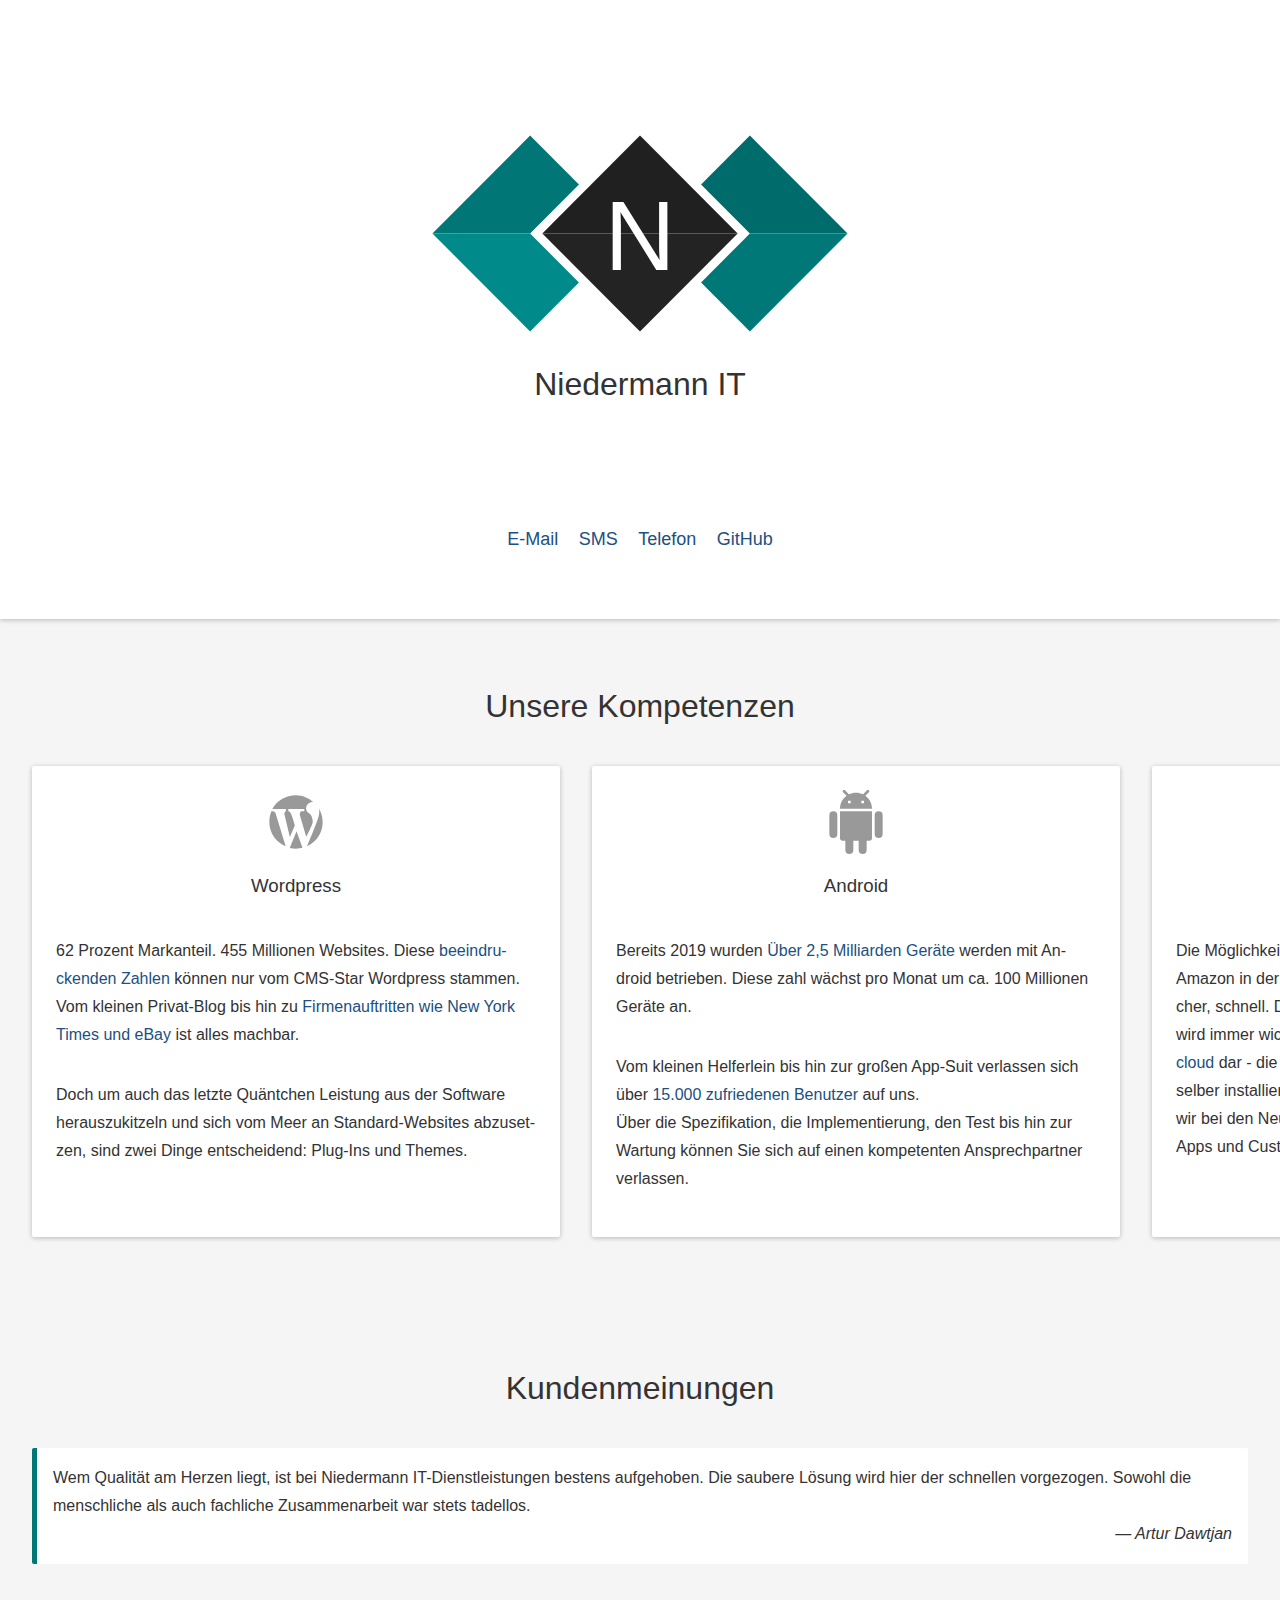
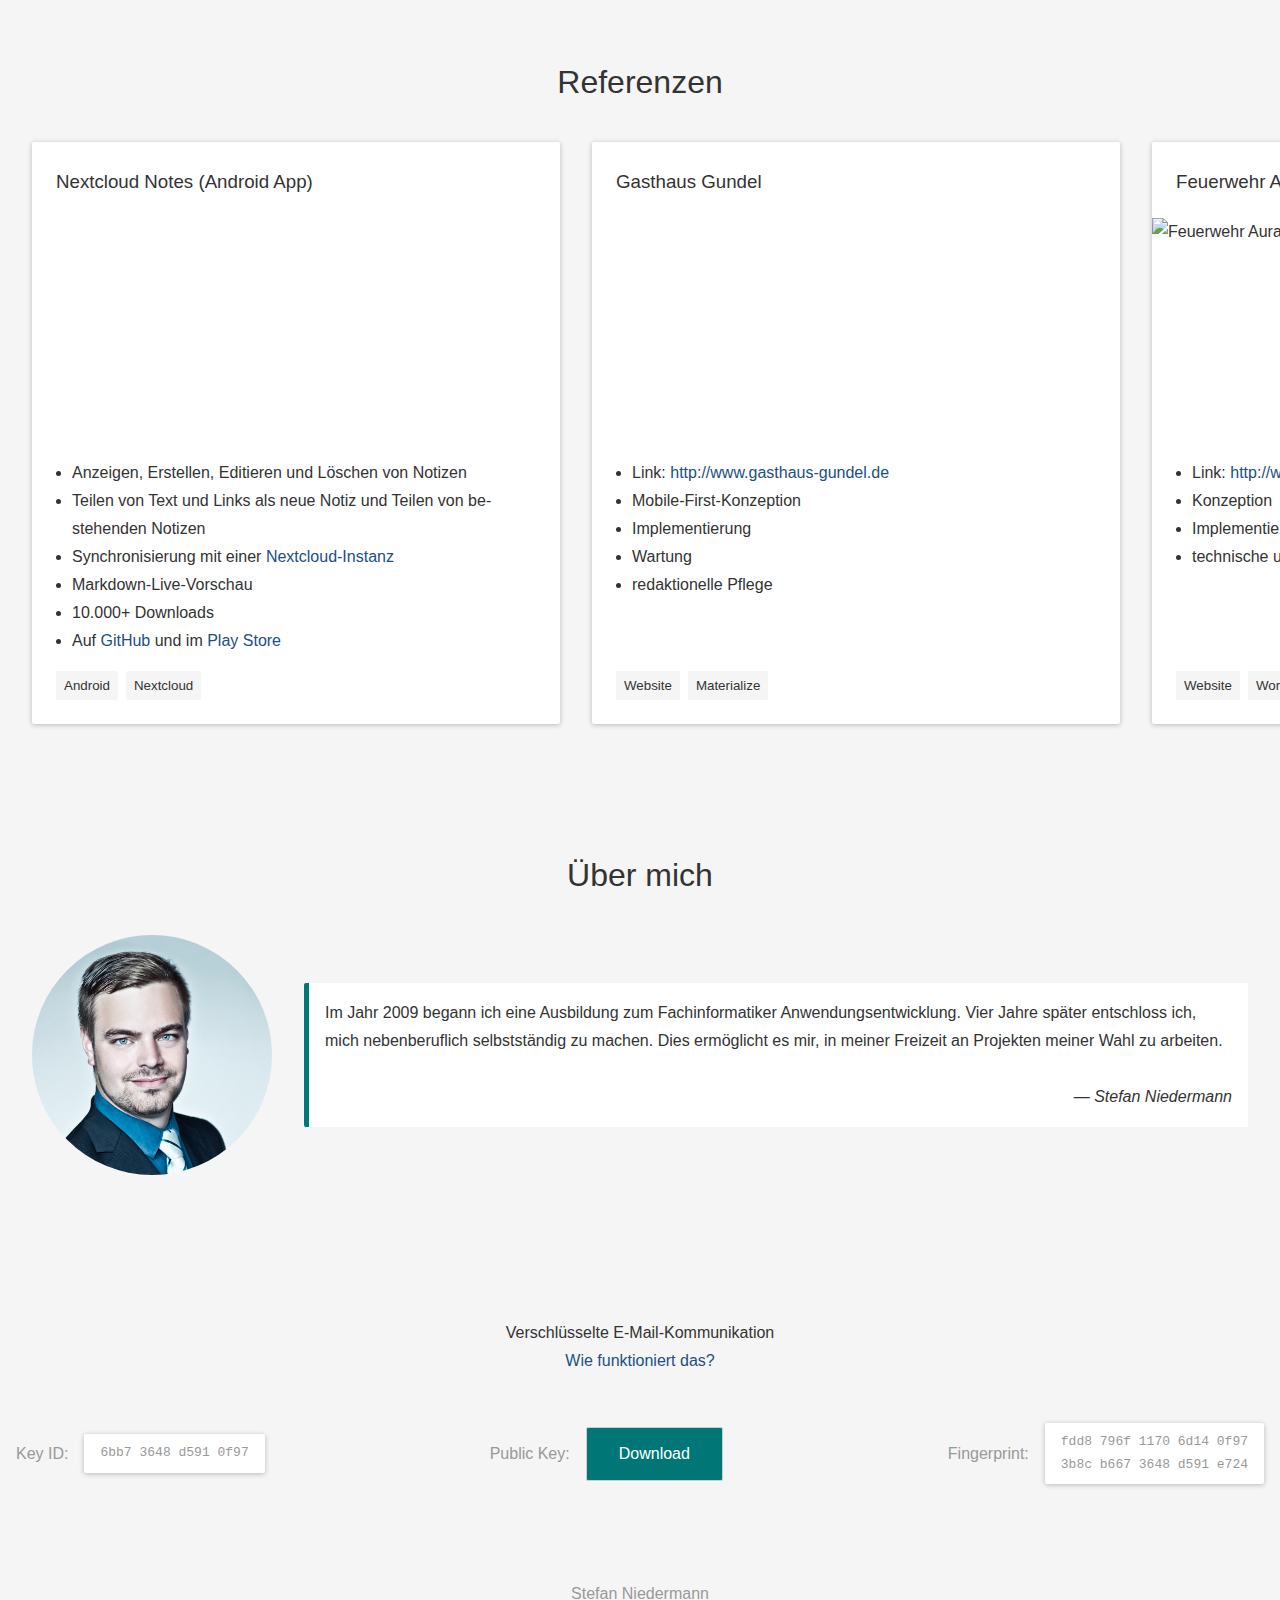
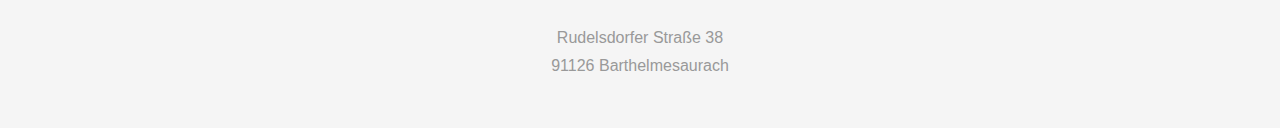
==== src/index.html @ 1f97ce4d "Provide public key download via keys.openpgp.org" ====
<!DOCTYPE html>
<html lang="de">

<head>
	<title>Niedermann IT-Dienstleistungen - Professionelles Webdesign.</title>
	<meta charset="utf-8">
	<meta name="viewport" content="width=device-width, initial-scale=1">
	<meta name="description"
		content="Ihr kompetenter Ansprechpartner in allen Fragen rund um die IT. Wir bieten private Homepages, professionelle Firmenwebsites, Consulting, Schulungen und viele weitere Diensleistungen an.">
	<meta name="robots" content="index, follow">
	<meta name="theme-color" content="#007676">
	<link rel="shortcut icon" href="assets/favicon.png" type="image/png">
	<link rel="stylesheet" href="style.css">
	<link rel="canonical" href="https://www.niedermann.it/">
	<script>
		var _paq = _paq || [];
		_paq.push(['trackPageView']);
		_paq.push(['enableLinkTracking']);
		(function () {
			var u = "//tracking.niedermann.it/";
			_paq.push(['setTrackerUrl', u + 'piwik.php']);
			_paq.push(['setSiteId', 10]);
			var d = document, g = d.createElement('script'), s = d.getElementsByTagName('script')[0];
			g.type = 'text/javascript';
			g.async = true;
			g.defer = true;
			g.src = u + 'piwik.js';
			s.parentNode.insertBefore(g, s);
		})();
	</script>
	<script type="application/ld+json">
		{
			"@context": "https://schema.org",
			"@type": "LocalBusiness",
			"image": "https://niedermann.it/assets/logo.jpg",
			"description": "Ihr kompetenter Ansprechpartner in allen Fragen rund um die IT.",
			"name": "Niedermann IT",
			"email": "info@niedermann.it",
			"priceRange": "$$",
			"address": {
				"@type": "PostalAddress",
				"streetAddress": "Kopernikusplatz 36",
				"addressLocality": "Nürnberg",
				"postalCode": "90459",
				"addressCountry": "Germany"
			},
			"geo": {
				"@type": "GeoCoordinates",
				"latitude": 49.43812,
				"longitude": 11.08174
			},
			"url": "https://niedermann.it",
			"telephone": "+4916095868391"
		}
	</script>
	<script type="application/ld+json">
		{
			"@context": "https://schema.org",
			"@type": "WebSite",
			"image": "https://niedermann.it/assets/logo.jpg",
			"description": "Ihr kompetenter Ansprechpartner in allen Fragen rund um die IT.",
			"name": "Niedermann IT",
			"url": "https://niedermann.it",
			"inLanguage": "de-DE"
		}
	</script>
</head>

<body>
	<header>
		<h1>
			<img decoding="async" src="./assets/www.niedermann.it.svg" alt="Niedermann IT-Dienstleistungen">
			Niedermann IT
		</h1>
		<aside>
			<a href="mailto:info@niedermann.it">E-Mail</a>
			<a href="sms:+4916095868391">SMS</a>
			<a href="tel:+4916095868391">Telefon</a>
			<a href="https://github.com/stefan-niedermann" target="_blank">GitHub</a>
		</aside>
	</header>
	<main>
		<section class="know-how">
			<h2>Unsere Kompetenzen</h2>
			<div>
				<article>
					<img src="assets/know-how/wordpress.svg" alt="">
					<h3>Wordpress</h3>
					<p>
						62 Prozent Markanteil. 455 Millionen Websites. Diese <a
							href="https://techjury.net/blog/percentage-of-wordpress-websites/"
							title="Rasante Verbreitung von Wordpress" target="_blank">beeindruckenden Zahlen</a> können
						nur vom CMS-Star
						Wordpress stammen. Vom kleinen Privat-Blog bis hin zu <a
							href="https://wordpress.com/notable-users/" target="_blank"
							title="Notable Users">Firmenauftritten wie New York Times und eBay</a> ist alles
						machbar.
					</p>
					<p>
						Doch um auch das letzte Quäntchen Leistung aus der Software herauszukitzeln und sich vom Meer an
						Standard-Websites abzusetzen, sind zwei Dinge entscheidend: Plug-Ins und Themes.
					</p>
				</article>
				<article>
					<img src="assets/know-how/android.svg" alt="">
					<h3>Android</h3>
					<p>
						Bereits 2019 wurden <a
							href="https://basic-tutorials.de/news/25-milliarden-aktive-android-geraete-weltweit/"
							target="_blank">Über 2,5 Milliarden Geräte</a> werden mit Android betrieben. Diese zahl
						wächst
						pro Monat um ca. 100 Millionen Geräte an.
					</p>
					<p>
						Vom kleinen Helferlein bis hin zur großen App-Suit verlassen sich über <a
							href="https://play.google.com/store/apps/dev?id=7235961877460881732" target="_blank">15.000
							zufriedenen Benutzer</a> auf uns. <br>
						Über die Spezifikation, die Implementierung, den Test bis hin zur Wartung können
						Sie sich auf einen kompetenten Ansprechpartner verlassen.
					</p>
				</article>
				<article>
					<img src="assets/know-how/nextcloud.svg" alt="">
					<h3>Nextcloud</h3>
					<p>
						Die Möglichkeit, Daten bei Anbietern wie Google, Microsoft oder Amazon in der Cloud abzulegen
						ist verlockend -
						günstig, ausfallsicher, schnell. Doch der Schutz privater oder firmeninterner Daten wird immer
						wichtiger.
						Eine Lösung für dieses Problem stellt <a href="https://nextcloud.com/"
							title="Nextcloud Homepage" target="_blank">Nextcloud</a>
						dar - die ganz private Cloud mit vollem Funktionsumfang zum selber installieren.
						Dank aktiver Beteiligung an der Entwicklung sind wir bei den Neuerungen immer ganz vorne mit
						dabei und bieten Apps und Customizing in Form von Themes an.
					</p>
				</article>
				<article>
					<img src="assets/know-how/angular.svg" alt="">
					<h3>Angular</h3>
					<p>
						Das von Google entwickelte <a href="https://angular.io/" target="_blank">Single-Page-Application
							Framework</a> eignet sich hervorragend für mittlere und große Web Applikationen. Auf dieser
						Basis entwickeln wir skalierbare Apps, welche mit Ihrem Unternehmen wachsen.</p>
					<p>Mit der <a href="https://material.angular.io/" target="_blank">Material-Erweiterung</a> geben wir
						Ihrer Anwendung ein professionelles und modernes Cross-Platform Look & Feel, wobei Ihre
						einzigartige
						Firmenidentität sich in Ihrem Projekt dennoch wiederspiegelt.</p>
				</article>
				<article>
					<img src="assets/know-how/individual.svg" alt="">
					<h3>Individuelle Lösungen</h3>
					<p>Als Dienstleister drängen wir Ihnen keine eigenen Lösungen auf. Stattdessen passen wir uns an Ihr
						bestehendes Ökosystem an und arbeiten mit den Methoden, Programmiersprachen, Frameworks und APIs
						Ihrer Wahl.</p>
					<p>Unsere Kentnisse umfassen neben sämtlichen elementaren Web-Technologien auch Java & Kotlin, PHP,
						sowie eine breite Palette an Tools und Maßnahmen für die Sicherheit, Qualitätssicherung und den
						operativen
						Betrieb Ihres Projektes.
					</p>
				</article>
				<article>
					<img src="assets/know-how/forum.svg" alt="">
					<h3>Beratung & Consulting</h3>
					<p>
						Für alle aufgeführten Bereiche bieten wir neben Design & Implementierung auch Reviews und reine
						Beratungsfunktionen an.
					</p>
					<p>
						Selbstverständlich ist ein erstes Beratungsgespräch zur Ermittlung Ihrer Bedürfnisse völlig
						unverbindlich und kostenlos.
					</p>
					<p>
						Auf Anfrage halten wir auch Gruppen-Seminare zu Wunschthemen ab, um in speziellen Bereichen
						Grundkenntnisse oder tiefergehendes Wissen zu vermitteln.
					</p>
				</article>
			</div>
		</section>
		<section class="kundenmeinungen">
			<h2>Kundenmeinungen</h2>
			<blockquote>
				Wem Qualität am Herzen liegt, ist bei Niedermann IT-Dienstleistungen bestens aufgehoben. Die saubere
				Lösung
				wird hier der schnellen vorgezogen. Sowohl die menschliche als auch fachliche
				Zusammenarbeit war stets tadellos.
				<cite>Artur Dawtjan</cite>
			</blockquote>
		</section>
		<section class="referenzen">
			<h2>Referenzen</h2>
			<div>
				<article>
					<h3>Nextcloud Notes (Android App)</h3>
					<img loading="lazy" decoding="async" src="assets/referenzen/nextcloud-notes.jpg" alt="Nextcloud Notes">
					<ul>
						<li>Anzeigen, Erstellen, Editieren und Löschen von Notizen</li>
						<li>Teilen von Text und Links als neue Notiz und Teilen von bestehenden Notizen</li>
						<li>Synchronisierung mit einer <a href="https://nextcloud.com/" target="_blank"
								title="Nextcloud">Nextcloud-Instanz</a></li>
						<li>Markdown-Live-Vorschau</li>
						<li>10.000+ Downloads</li>
						<li>Auf <a href="https://github.com/stefan-niedermann/nextcloud-notes" target="_blank"
								rel="nofollow">GitHub</a> und im <a
								href="https://play.google.com/store/apps/details?id=it.niedermann.owncloud.notes"
								target="_blank" rel="nofollow">Play Store</a></li>
					</ul>
					<ul class="tags">
						<li>Android</li>
						<li>Nextcloud</li>
					</ul>
				</article>
				<article>
					<h3>Gasthaus Gundel</h3>
					<img loading="lazy" decoding="async" src="assets/referenzen/gasthaus-gundel.jpg" alt="Gasthaus Gundel">
					<ul>
						<li>Link: <a href="http://www.gasthaus-gundel.de" target="_blank"
								rel="nofollow">http://www.gasthaus-gundel.de</a></li>
						<li>Mobile-First-Konzeption</li>
						<li>Implementierung</li>
						<li>Wartung</li>
						<li>redaktionelle Pflege</li>
					</ul>
					<ul class="tags">
						<li>Website</li>
						<li>Materialize</li>
					</ul>
				</article>
				<article>
					<h3>Feuerwehr Aurachhöhe</h3>
					<img loading="lazy" decoding="async" src="assets/referenzen/ffw-aurachhoehe.jpg" alt="Feuerwehr Aurachhöhe">
					<ul>
						<li>Link: <a href="http://www.feuerwehr-aurachhoehe.de" target="_blank"
								rel="nofollow">http://www.feuerwehr-aurachhoehe.de</a></li>
						<li>Konzeption</li>
						<li>Implementierung</li>
						<li>technische und redaktionelle Wartung</li>
					</ul>
					<ul class="tags">
						<li>Website</li>
						<li>Wordpress</li>
					</ul>
				</article>
				<article>
					<h3>Nextcloud Deck (Android App)</h3>
					<img loading="lazy" decoding="async" src="assets/referenzen/nextcloud-deck.jpg" alt="Nextcloud Deck">
					<ul>
						<li>Einfache Projekt-Organisation für Teams</li>
						<li>Erlaubt das Erstellen und Verwalten von Aufgaben</li>
						<li>Synchronisierung mit einer <a href="https://nextcloud.com/" target="_blank"
								title="Nextcloud">Nextcloud-Instanz</a></li>
						<li>Unterstützt Anhänge, Kommentare und Tags</li>
						<li>5.000+ Downloads</li>
						<li>Auf <a href="https://github.com/stefan-niedermann/nextcloud-deck" target="_blank"
								rel="nofollow">GitHub</a> und im <a
								href="https://play.google.com/store/apps/details?id=it.niedermann.nextcloud.deck.play"
								target="_blank" rel="nofollow">Play Store</a></li>
					</ul>
					<ul class="tags">
						<li>Android</li>
						<li>Nextcloud</li>
					</ul>
				</article>
				<article>
					<h3>Puri Brennholz</h3>
					<img loading="lazy" decoding="async" src="assets/referenzen/puri-brennholz.jpg" alt="Puri Brennholz">
					<ul>
						<li>Link: <a href="https://puri-brennholz.de" target="_blank"
								rel="nofollow">https://puri-brennholz.de</a></li>
						<li>Konzeption & Design</li>
						<li>Implementierung</li>
						<li>Wartung</li>
						<li>redaktionelle Pflege</li>
					</ul>
					<ul class="tags">
						<li>Website</li>
						<li>Materialize</li>
					</ul>
				</article>
				<article>
					<h3>Kerwaboum Barthelmesaurach e. V.</h3>
					<img loading="lazy" decoding="async" src="assets/referenzen/kerwaboum-barthelmesaurach.jpg"
						alt="Kerwaboum Barthelmesaurach e. V.">
					<ul>
						<li>Link: <a href="https://www.kerwaboum-barthelmesaurach.de" target="_blank"
								rel="nofollow">https://www.kerwaboum-barthelmesaurach.de</a></li>
						<li>Konzeption</li>
						<li>Implementierung</li>
						<li>Wartung</li>
						<li>redaktionelle Pflege</li>
					</ul>
					<ul class="tags">
						<li>Website</li>
						<li>Materialize</li>
					</ul>
				</article>
				<article>
					<h3>Gästehaus Vogel</h3>
					<img loading="lazy" decoding="async" src="assets/referenzen/gaestehaus-vogel.jpg" alt="Gästehaus Vogel">
					<ul>
						<li>Link: <a href="https://www.gaestehaus-vogel.de" target="_blank"
								rel="nofollow">https://www.gaestehaus-vogel.de</a></li>
						<li>Konzeption</li>
						<li>Implementierung</li>
						<li>Wartung</li>
						<li>redaktionelle Pflege</li>
					</ul>
					<ul class="tags">
						<li>Website</li>
						<li>Materialize</li>
					</ul>
				</article>
				<article>
					<h3>MyTuxedo</h3>
					<img loading="lazy" decoding="async" src="assets/referenzen/tuxedo.jpg" alt="Tuxedo Computers">
					<ul>
						<li>Link: <a href="http://mytuxedo.de/" target="_blank" rel="nofollow">http://mytuxedo.de/</a>
						</li>
						<li><a href="https://owncloud.com/" target="_blank"
								title="Nextcloud - Unsere Kompetenz">ownCloud</a> Templating & Design</li>
						<li>E-Mail-Template-Anpassungen</li>
					</ul>
					<ul class="tags">
						<li>ownCloud</li>
						<li>Theme</li>
					</ul>
				</article>
				<article>
					<h3>Gripsfaktor</h3>
					<img loading="lazy" decoding="async" src="assets/referenzen/gripsfaktor.jpg" alt="Gripsfaktor">
					<ul>
						<li>Link: <a href="http://www.gripsfaktor.de/" target="_blank"
								rel="nofollow">http://www.gripsfaktor.de/</a></li>
						<li>Erstellung eigener Jimdo-Widgets zur Erweiterung der Standard-Funktionalität</li>
						<li>Search-Engine Optimization</li>
					</ul>
					<ul class="tags">
						<li>Jimdo</li>
					</ul>
				</article>
				<article>
					<h3>MTEC-Racing-Shop</h3>
					<img loading="lazy" decoding="async" src="assets/referenzen/mtec-racing-shop.jpg" alt="MTEC-Racing-Shop">
					<ul>
						<li>Link: <a href="http://sid.de1.cc" target="_blank" rel="nofollow">http://sid.de1.cc</a></li>
						<li>Shopware Template</li>
						<li>Design</li>
					</ul>
					<ul class="tags">
						<li>Shopware</li>
					</ul>
				</article>
				<article>
					<h3>Die G'selligen Aurachtaler e. V.</h3>
					<img loading="lazy" decoding="async" src="assets/referenzen/aurachtaler.jpg" alt="Die G'selligen Aurachtaler e. V.">
					<ul>
						<li>Link: <a href="https://www.aurachtaler.de" target="_blank"
								rel="nofollow">https://www.aurachtaler.de</a></li>
						<li>Konzeption</li>
						<li>Implementierung</li>
						<li>Wartung</li>
						<li>redaktionelle Pflege</li>
					</ul>
					<ul class="tags">
						<li>Website</li>
						<li>Materialize</li>
					</ul>
				</article>
			</div>
		</section>
		<section class="about">
			<h2>Über mich</h2>
			<figure>
				<img loading="lazy" decoding="async" src="./assets/stefan-niedermann.jpg" alt="Stefan Niedermann">
			</figure>
			<blockquote>
				Im Jahr 2009 begann ich eine Ausbildung zum Fachinformatiker Anwendungsentwicklung. Vier Jahre später
				entschloss ich, mich nebenberuflich selbstständig zu machen. Dies ermöglicht es mir, in meiner Freizeit
				an Projekten meiner Wahl zu arbeiten.
				<cite>Stefan Niedermann</cite>
			</blockquote>
		</section>
		<footer>
			<h2>Verschlüsselte E-Mail-Kommunikation</h2>
			<p><a href="https://www.kuketz-blog.de/verschluesselte-e-mails-mit-gnupg-als-supergrundrecht/"
					target="_blank">Wie funktioniert das?</a></p>
			<dl>
				<dt>Key ID</dt>
				<dd><code>6bb7 3648 d591 0f97</code></dd>
				<dt>Fingerprint</dt>
				<dd><code>fdd8 796f 1170 6d14 0f97<br>3b8c b667 3648 d591 e724</code></dd>
				<dt>Public Key</dt>
				<dd><a href="https://keys.openpgp.org/vks/v1/by-fingerprint/FDD8796F11706D140F973B8CB6673648D591E724">Download</a></dd>
			</dl>
			<p>
				Stefan Niedermann
			</p>
			<address>
				Rudelsdorfer Straße 38<br>
				91126 Barthelmesaurach
			</address>
		</footer>
	</main>

</html>
---- src/style.css ----
html {
	--background-color: #f5f5f5;
	--background-color-accent: #205081;
	--background-color-emphasized: white;
	--background-color-tag: var(--background-color);
	--background-color-selection: #007676;
	--color-selection: white;
	--color: #333;
	--color-accent: white;
	--border-color: #ccc;
	--icon-black: 40%;
	--box-shadow-cards: 0px 1px 5px 0px rgba(0, 0, 0, 0.25);
	--color-scrollbar-thumb: var(--border-color);

	--max-width-container: 1440px;
	--border-radius: .125rem;

	scrollbar-width: thin;
	scrollbar-color: var(--color-scrollbar-thumb) var(--background-color);
}

@media (prefers-color-scheme: dark) {
	html {
		--background-color: #111;
		--background-color-accent: #00b4b4;
		--background-color-emphasized: #202020;
		--background-color-tag: #333;
		--color: #eee;
		--color-accent: #205081;
		--border-color: var(--background-color-emphasized);
		--icon-black: 60%;
		--box-shadow-cards: none;
		--color-scrollbar-thumb: #2f2f2f;
	}
}

body {
	margin: 0;
	font-family: "Open Sans", "Segoe UI", Tahoma, sans-serif;
	word-wrap: break-word;
	-ms-hyphens: auto;
	-webkit-hyphens: auto;
	hyphens: auto;
	line-height: 1.75;
	background: var(--background-color);
	color: var(--color);
}

@media (prefers-reduced-motion: reduce) {
	* {
		transition: none !important;
	}
}

::selection {
	background: var(--background-color-selection);
	color: var(--color-selection);
}

a {
	text-decoration: none;
	color: var(--background-color-accent);
}

a:hover {
	text-decoration: underline;
}

h1, h2, h3 {
	font-weight: normal;
}

h2 {
	text-align: center;
	font-size: xx-large;
	margin-bottom: 2rem;
}

h3 {
	margin-top: 0;
}

dd {
	margin: 0;
}

dt::after {
	content: ":";
}

blockquote {
	padding-left: 1.5rem;
	border-left: 5px solid var(--background-color-selection);
	border-radius: var(--border-radius);
	background: var(--background-color-emphasized);
	padding: 1rem;
	margin: 0;
}

blockquote::after {
	content: "";
	display: block;
	clear: both;
}

cite {
	font-size: medium;
	float: right;
}

cite::before {
    content: "\a— ";
    white-space: pre;
}

ul {
	padding-left: 1rem;
}

section {
	--section-padding: 2rem;
	padding: var(--section-padding);
}

img {
	display: flex;
    justify-content: center;
    align-items: center;
}

ul.tags {
	display: inline-flex;
	gap: .5rem;
	list-style: none;
	margin: 0;
	padding: 0;
}

ul.tags > li {
	font-size: smaller;
	background-color: var(--background-color-tag);
	padding: .2rem .5rem;
	border-radius: var(--border-radius);
}

/**********************************************************************************/
/* Header                                                                         */
/**********************************************************************************/

header {
	display: flex;
	flex-direction: column;
	justify-content: center;
	align-items: center;
	padding-bottom: 4rem;
	box-sizing: border-box;
	background-color: var(--background-color-emphasized);
	box-shadow: var(--box-shadow-cards);
}

header h1 {
	margin-bottom: 7rem;
	text-align: center;
	flex: 1 1 auto;
}

header img {
	/* See source code of the SVG graphic */
	--aspect-ratio: calc(100 / 190);
	--target-image-width: 29rem;
	--max-image-width: 100vw;

	width: var(--target-image-width);
	height: calc(var(--target-image-width) * var(--aspect-ratio));
	max-width: var(--max-image-width);
	max-height: calc(var(--max-image-width) * var(--aspect-ratio));
	margin: 10vh auto 0 auto;
	display: block;
}

header a {
	padding: 1rem .5rem;
	font-size: large;
	border-radius: var(--border-radius);
	transition: background-color .3s ease;
}

header a:active {
	background: var(--background-color-emphasized);
}

/**********************************************************************************/
/* Know-How                                                                       */
/**********************************************************************************/

section.know-how {
	padding-left: 0;
	padding-right: 0;
}

section.know-how h2 {
	margin-bottom: 0;
}

section.know-how div {
	display: flex;
	column-gap: 2rem;
	overflow: auto;
	scroll-snap-type: x mandatory;
	scrollbar-width: none;
	padding: var(--section-padding);
}

section.know-how article {
	--padding-horizontal: 1.5rem;

    scroll-snap-align: center;
	flex: 0 0 min(30rem, calc(100% - 5rem));
	display: flex;
	flex-direction: column;
	background-color: var(--background-color-emphasized);
	box-shadow: var(--box-shadow-cards);
	padding: var(--padding-horizontal) var(--padding-horizontal);
	overflow: hidden;
	border-radius: var(--border-radius);
}

@media (prefers-color-scheme: dark) {
	section.know-how article {
		background-color: var(--background-color-emphasized);
	}
}

section.know-how h3 {
	text-align: center;
}

section.know-how img {
	filter: invert(var(--icon-black));
	width: 4rem;
	height: 4rem;
	display: block;
	margin: 0 auto 1rem auto;
}

@media (min-width: 1440px) {
	section.know-how div {
		display: flex;
		flex-wrap: wrap;
		gap: 2rem;
		max-width: var(--max-width-container);
		margin: auto;
	}

	section.know-how article {
		flex: 0 0 calc(100% / 3 - 4.5rem);
	}
}

/**********************************************************************************/
/* Kundenmeinungen                                                                */
/**********************************************************************************/

section.kundenmeinungen {
	max-width: calc(var(--max-width-container) / 2);
	max-width: var(--max-width-container);
	margin-left: auto;
	margin-right: auto;
}

/**********************************************************************************/
/* Referenzen                                                                     */
/**********************************************************************************/

section.referenzen {
	padding-left: 0;
	padding-right: 0;
}

section.referenzen h2 {
	margin-bottom: 0;
}

section.referenzen div {
	display: flex;
	column-gap: 2rem;
	overflow: auto;
	scroll-snap-type: x mandatory;
	scrollbar-width: none;
	padding: var(--section-padding);
}

section.referenzen article {
	--padding-horizontal: 1.5rem;

    scroll-snap-align: center;
	flex: 0 0 min(30rem, calc(100% - 5rem));
	display: flex;
	flex-direction: column;
	background-color: var(--background-color-emphasized);
	box-shadow: var(--box-shadow-cards);
	padding: var(--padding-horizontal) var(--padding-horizontal);
	overflow: hidden;
	border-radius: var(--border-radius);
}

section.referenzen ul:first-of-type {
	flex: 1 0 auto;
}


@media (prefers-color-scheme: dark) {
	section.referenzen article {
		background-color: var(--background-color-emphasized);
	}
}

section.referenzen h3 {
	overflow: hidden;
    text-overflow: ellipsis;
    white-space: nowrap;
}

section.referenzen img {
	margin: 0 calc(var(--padding-horizontal) * -1);
	background-color: var(--background-color-emphasized);
	width: calc(100% + var(--padding-horizontal) * 2);
	height: 25vh;
	object-fit: cover;
}

/**********************************************************************************/
/* About                                                                          */
/**********************************************************************************/

section.about {
	max-width: var(--max-width-container);
	margin: auto;
}

section.about figure {
	margin: 0;
}

section.about img {
	border-radius: 50%;
	width: 15rem;
	height: 15rem;
	object-fit: cover;
	object-position: top;
	margin: auto;
	margin-bottom: 2rem;
}

@media (min-width: 800px) {
	section.about {
		display: flex;
		align-items: center;
		flex-wrap: wrap;
	}

	section.about h2 {
		flex: 1 0 100%;
	}

	section.about figure {
		margin-right: 2rem;
	}

	section.about img {
		margin-bottom: 0;
	}

	section.about blockquote {
		flex: 1 1 0;
	}
}

/**********************************************************************************/
/* Footer                                                                         */
/**********************************************************************************/

footer p,
footer address,
footer dl {
	text-align: center;
	color: #999;
}

footer h2 {
	font-size: medium;
	margin-top: 7rem;
	margin-bottom: 0;
}

footer h2 + p {
	margin-top: 0;
	margin-bottom: 2rem;
}

footer dl {
	margin-bottom: 5rem;
}

footer dd {
	margin-top: 1rem;
	margin-bottom: 3rem;
}

footer dd a {
	border: 1px solid var(--border-color);
	padding: .75rem 2rem;
	color: var(--color-selection);
	background-color: var(--background-color-selection);
	border-radius: var(--border-radius);
}

footer dd a:hover {
	text-decoration: none;
}

footer code {
	display: inline-block;
	background: var(--background-color-emphasized);
	padding: .5rem 1rem;
	box-shadow: var(--box-shadow-cards);
	border-radius: var(--border-radius);
	-webkit-user-select: all;
	user-select: all;
}

footer address {
	margin-bottom: 3rem;
	font-style: normal;
}

@media (min-width: 1024px) {
	footer dl {
		max-width: var(--max-width-container);
		padding: 1rem;
		margin-left: auto;
		margin-right: auto;
		justify-content: space-between;
		align-items: center;
		display: flex;
		gap: 1rem;
	}

	footer dt {
		flex: 0 0 auto;
	}

	footer dd {
		flex: 1 0 auto;
		white-space: nowrap;
		margin: 0;
		display: flex;
	}

	footer dd::after {
		content: "";
		display: block;
	}

	footer dt:nth-of-type(2) {
		order: 1;
	}

	footer dd:nth-of-type(2) {
		flex: 0 0 auto;
		order: 2;
	}

	footer dd:nth-of-type(2)::after {
		display: none;
	}
}
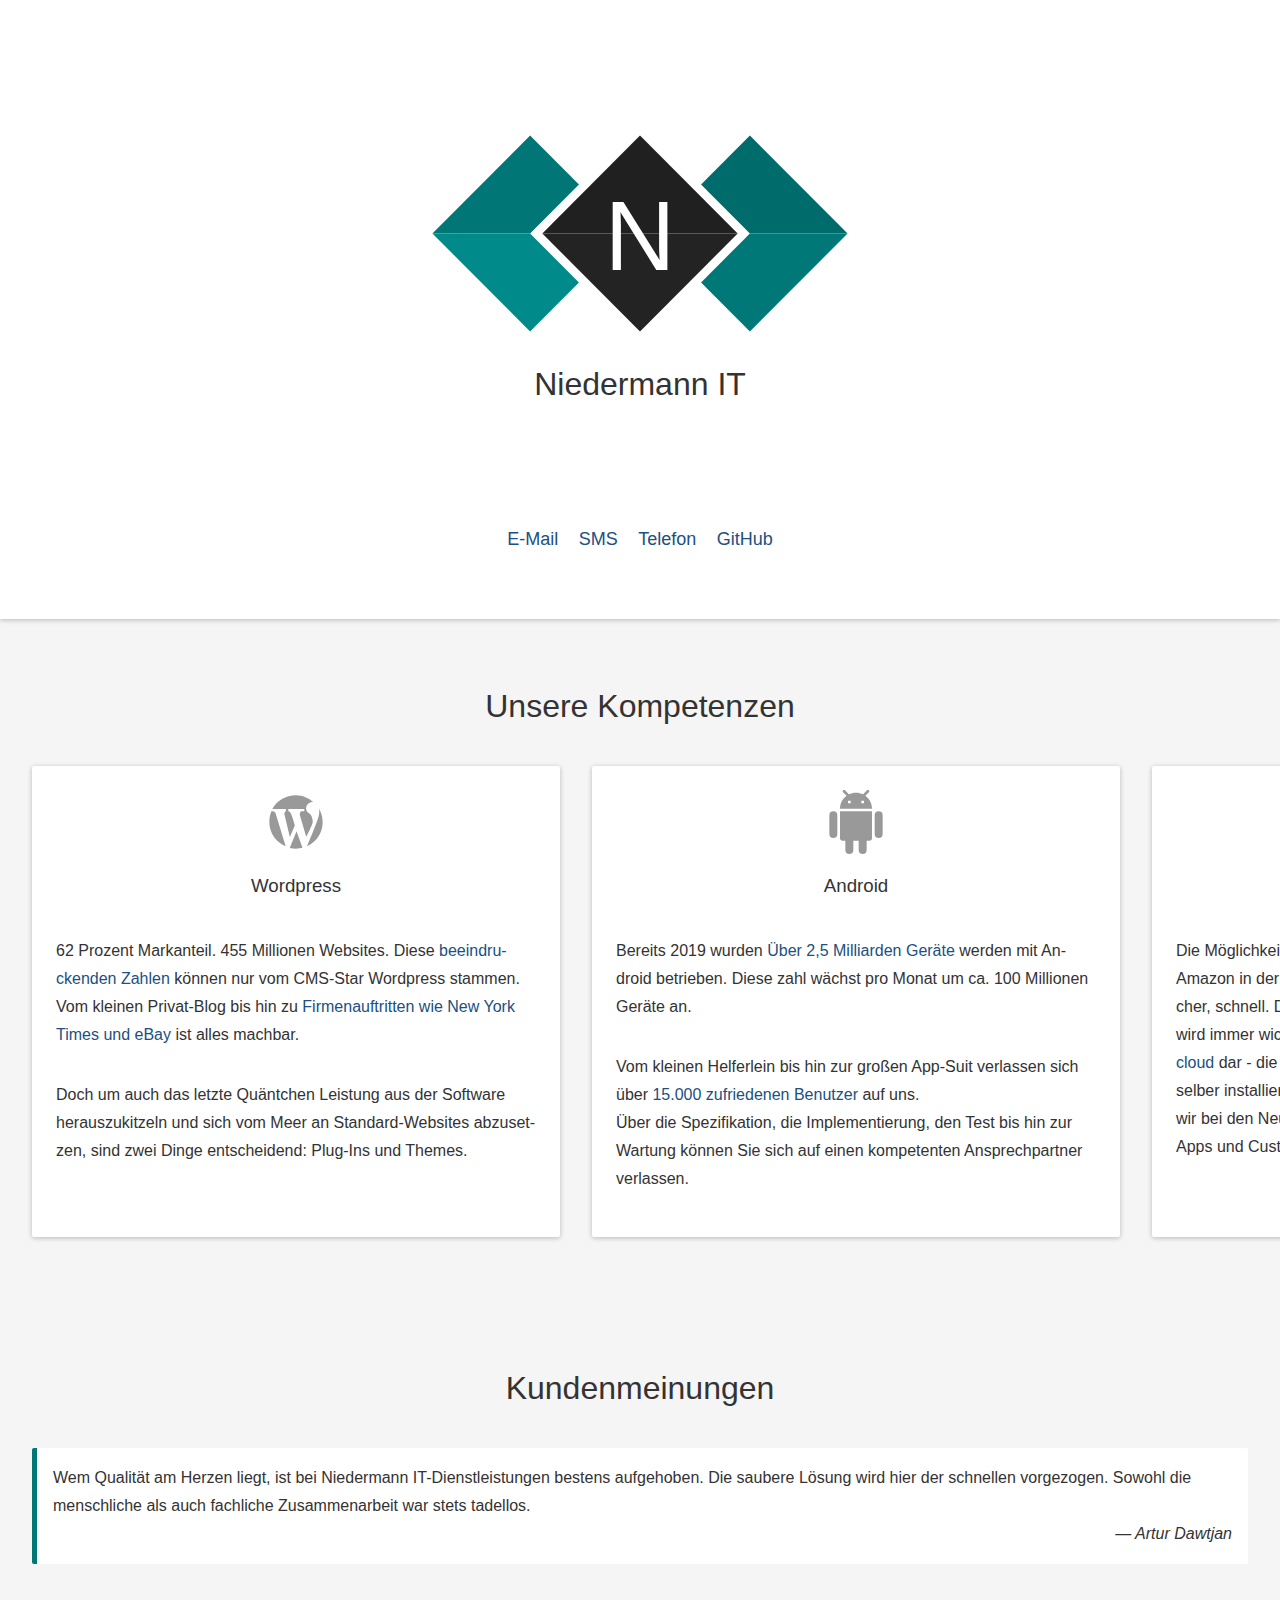
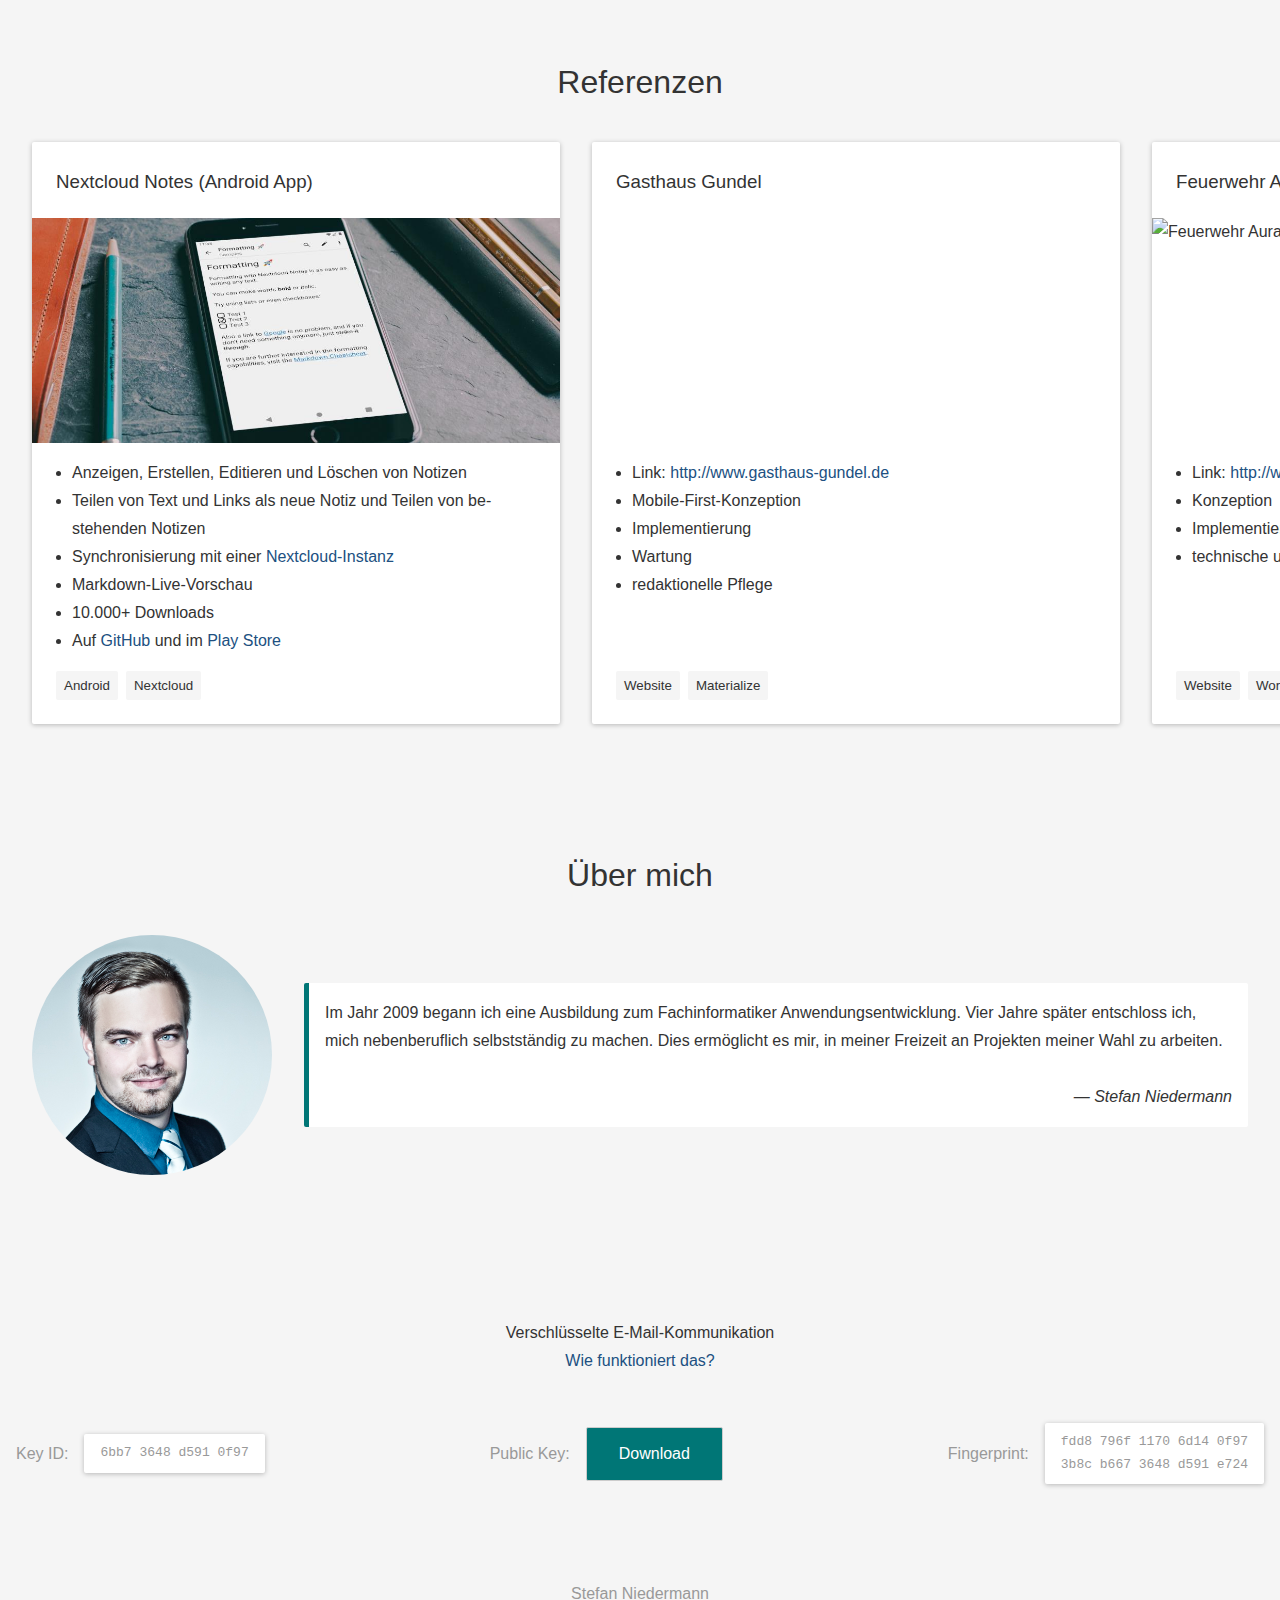
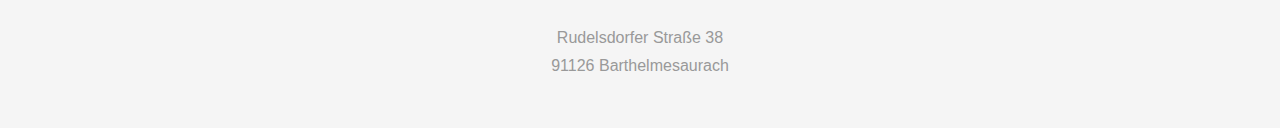
==== commit c2f4fcd7: "Add sane print stylesheet" ====
--- a/src/index.html
+++ b/src/index.html
@@ -11,6 +11,7 @@
 	<meta name="theme-color" content="#007676">
 	<link rel="shortcut icon" href="assets/favicon.png" type="image/png">
 	<link rel="stylesheet" href="style.css">
+	<link rel="stylesheet" href="print.css" media="print">
 	<link rel="canonical" href="https://www.niedermann.it/">
 	<script>
 		var _paq = _paq || [];
--- a/src/print.css
+++ b/src/print.css
@@ -0,0 +1,30 @@
+html {
+	--background-color: white !important;
+	--background-color-accent: #ccc !important;
+	--background-color-emphasized: #eee !important;
+	--background-color-tag: #e5e5e5 !important;
+	--background-color-selection: #007676;
+	--color-selection: white;
+	--color: #000 !important;
+	--color-accent: white !important;
+	--border-color: white !important;
+	--icon-black: 40%;
+	--box-shadow-cards: none !important;
+
+	--max-width-container: 100vw;
+}
+
+
+section.know-how div,
+section.referenzen div {
+    flex-wrap: wrap !important;
+}
+
+section.know-how article,
+section.referenzen article {
+	flex: 0 0 100% !important;
+}
+
+a::after {
+    content: " (" attr(href) ")"
+}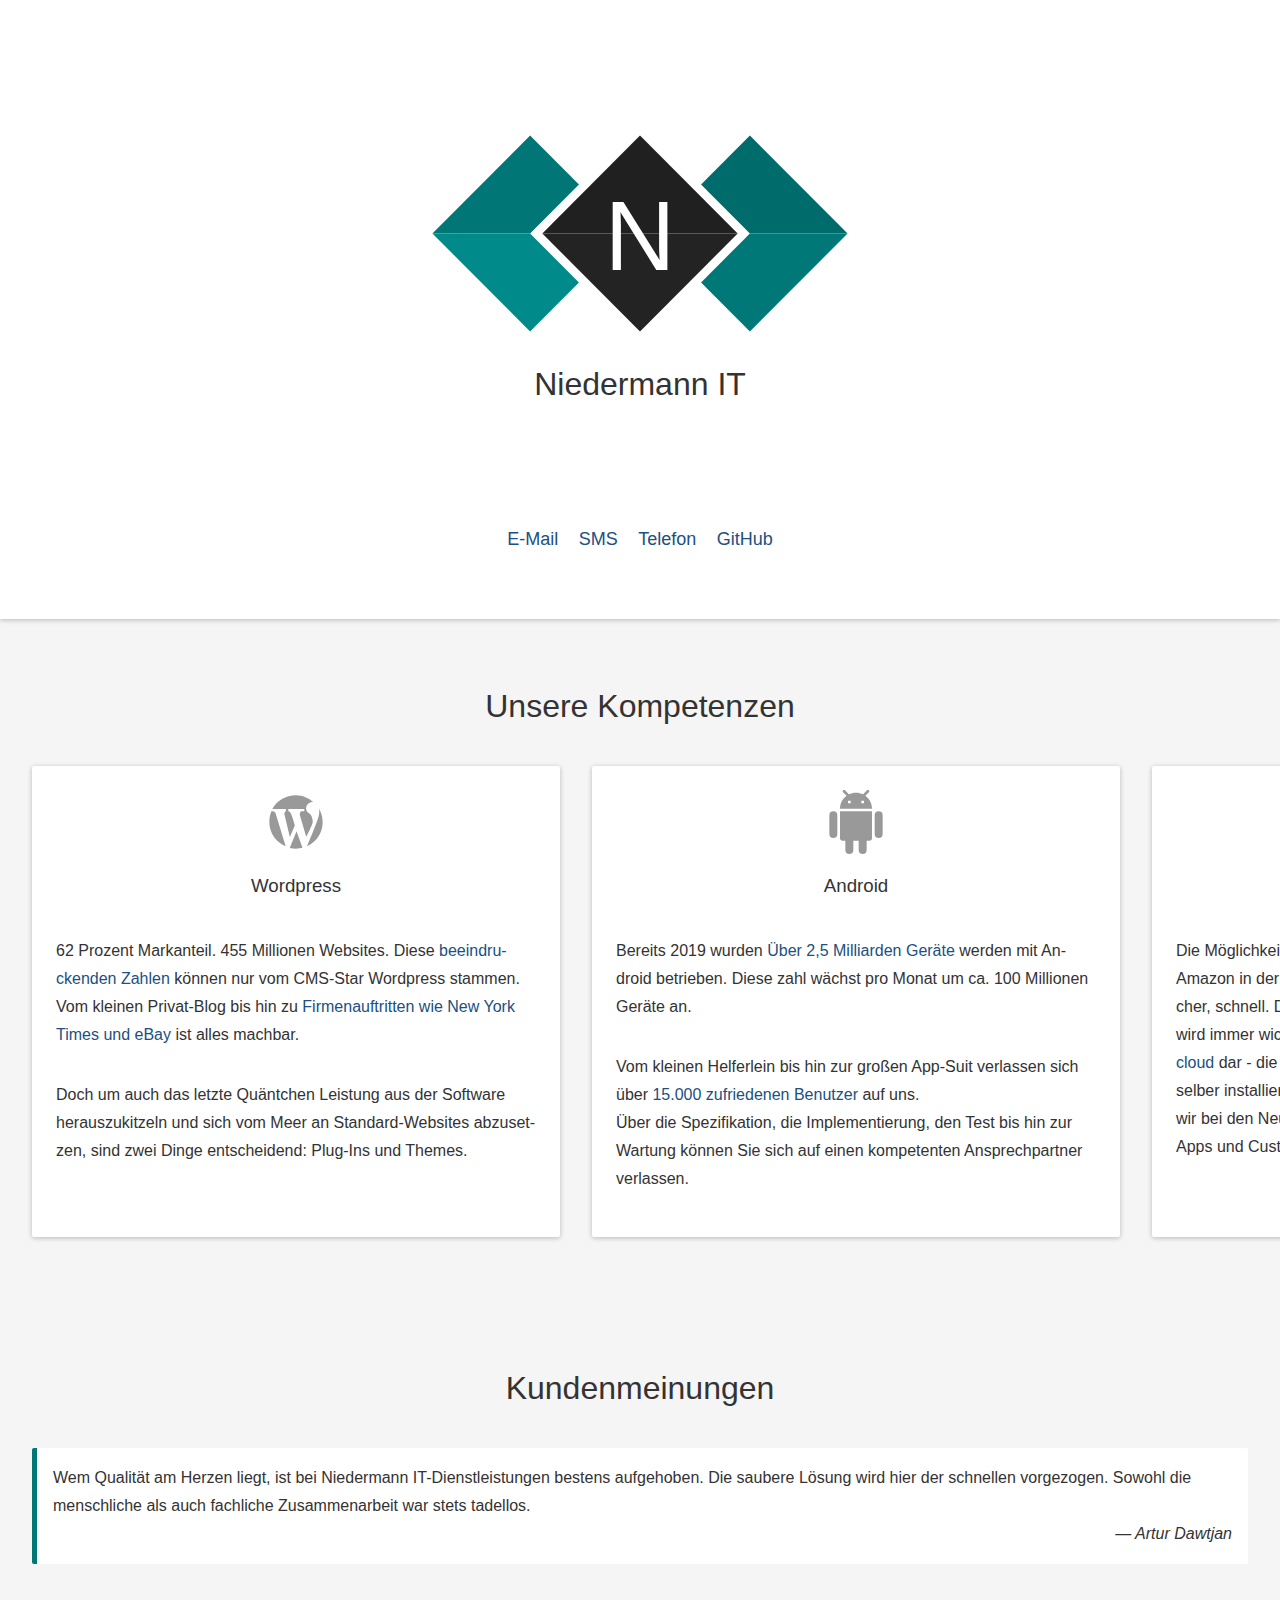
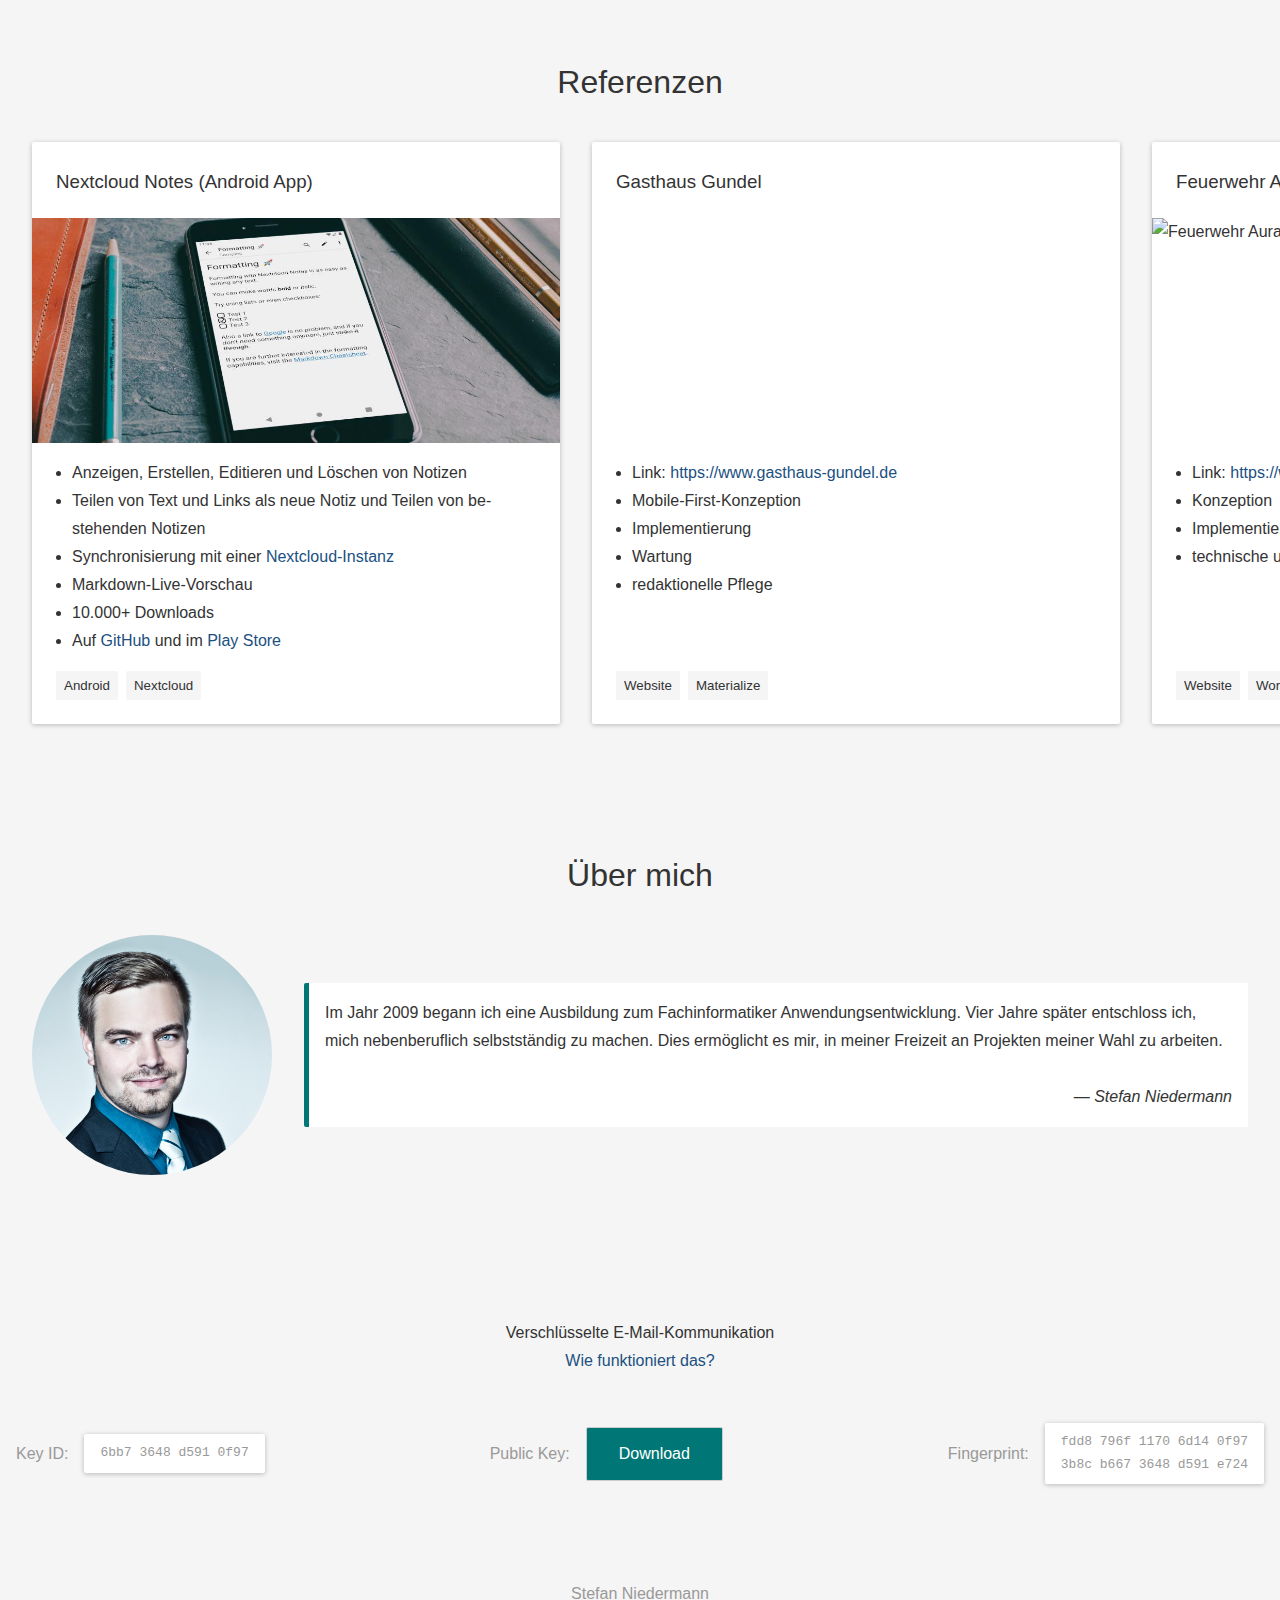
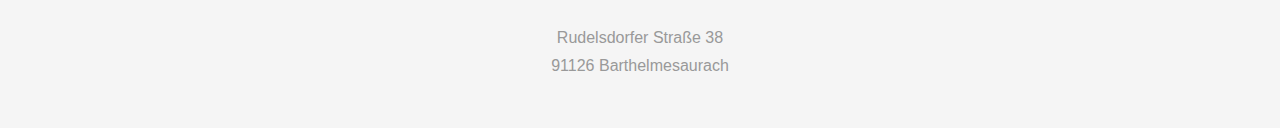
==== commit 75e01d82: "Use https:// for links" ====
--- a/src/index.html
+++ b/src/index.html
@@ -70,7 +70,7 @@
 <body>
 	<header>
 		<h1>
-			<img decoding="async" src="./assets/www.niedermann.it.svg" alt="Niedermann IT-Dienstleistungen">
+			<img decoding="async" src="./assets/www.niedermann.it.svg" alt="Logo">
 			Niedermann IT
 		</h1>
 		<aside>
@@ -145,7 +145,7 @@
 					<p>Mit der <a href="https://material.angular.io/" target="_blank">Material-Erweiterung</a> geben wir
 						Ihrer Anwendung ein professionelles und modernes Cross-Platform Look & Feel, wobei Ihre
 						einzigartige
-						Firmenidentität sich in Ihrem Projekt dennoch wiederspiegelt.</p>
+						Firmenidentität sich in Ihrem Projekt dennoch widerspiegelt.</p>
 				</article>
 				<article>
 					<img src="assets/know-how/individual.svg" alt="">
@@ -153,7 +153,7 @@
 					<p>Als Dienstleister drängen wir Ihnen keine eigenen Lösungen auf. Stattdessen passen wir uns an Ihr
 						bestehendes Ökosystem an und arbeiten mit den Methoden, Programmiersprachen, Frameworks und APIs
 						Ihrer Wahl.</p>
-					<p>Unsere Kentnisse umfassen neben sämtlichen elementaren Web-Technologien auch Java & Kotlin, PHP,
+					<p>Unsere Kenntnisse umfassen neben sämtlichen elementaren Web-Technologien auch Java & Kotlin, PHP,
 						sowie eine breite Palette an Tools und Maßnahmen für die Sicherheit, Qualitätssicherung und den
 						operativen
 						Betrieb Ihres Projektes.
@@ -214,8 +214,8 @@
 					<h3>Gasthaus Gundel</h3>
 					<img loading="lazy" decoding="async" src="assets/referenzen/gasthaus-gundel.jpg" alt="Gasthaus Gundel">
 					<ul>
-						<li>Link: <a href="http://www.gasthaus-gundel.de" target="_blank"
-								rel="nofollow">http://www.gasthaus-gundel.de</a></li>
+						<li>Link: <a href="https://www.gasthaus-gundel.de" target="_blank"
+								rel="nofollow">https://www.gasthaus-gundel.de</a></li>
 						<li>Mobile-First-Konzeption</li>
 						<li>Implementierung</li>
 						<li>Wartung</li>
@@ -230,8 +230,8 @@
 					<h3>Feuerwehr Aurachhöhe</h3>
 					<img loading="lazy" decoding="async" src="assets/referenzen/ffw-aurachhoehe.jpg" alt="Feuerwehr Aurachhöhe">
 					<ul>
-						<li>Link: <a href="http://www.feuerwehr-aurachhoehe.de" target="_blank"
-								rel="nofollow">http://www.feuerwehr-aurachhoehe.de</a></li>
+						<li>Link: <a href="https://www.feuerwehr-aurachhoehe.de" target="_blank"
+								rel="nofollow">https://www.feuerwehr-aurachhoehe.de</a></li>
 						<li>Konzeption</li>
 						<li>Implementierung</li>
 						<li>technische und redaktionelle Wartung</li>
@@ -314,7 +314,7 @@
 					<h3>MyTuxedo</h3>
 					<img loading="lazy" decoding="async" src="assets/referenzen/tuxedo.jpg" alt="Tuxedo Computers">
 					<ul>
-						<li>Link: <a href="http://mytuxedo.de/" target="_blank" rel="nofollow">http://mytuxedo.de/</a>
+						<li>Link: <a href="https://mytuxedo.de/" target="_blank" rel="nofollow">https://mytuxedo.de/</a>
 						</li>
 						<li><a href="https://owncloud.com/" target="_blank"
 								title="Nextcloud - Unsere Kompetenz">ownCloud</a> Templating & Design</li>
@@ -329,8 +329,8 @@
 					<h3>Gripsfaktor</h3>
 					<img loading="lazy" decoding="async" src="assets/referenzen/gripsfaktor.jpg" alt="Gripsfaktor">
 					<ul>
-						<li>Link: <a href="http://www.gripsfaktor.de/" target="_blank"
-								rel="nofollow">http://www.gripsfaktor.de/</a></li>
+						<li>Link: <a href="https://www.gripsfaktor.de/" target="_blank"
+								rel="nofollow">https://www.gripsfaktor.de/</a></li>
 						<li>Erstellung eigener Jimdo-Widgets zur Erweiterung der Standard-Funktionalität</li>
 						<li>Search-Engine Optimization</li>
 					</ul>
@@ -342,7 +342,7 @@
 					<h3>MTEC-Racing-Shop</h3>
 					<img loading="lazy" decoding="async" src="assets/referenzen/mtec-racing-shop.jpg" alt="MTEC-Racing-Shop">
 					<ul>
-						<li>Link: <a href="http://sid.de1.cc" target="_blank" rel="nofollow">http://sid.de1.cc</a></li>
+						<li>Link: <a href="https://sid.de1.cc" target="_blank" rel="nofollow">https://sid.de1.cc</a></li>
 						<li>Shopware Template</li>
 						<li>Design</li>
 					</ul>
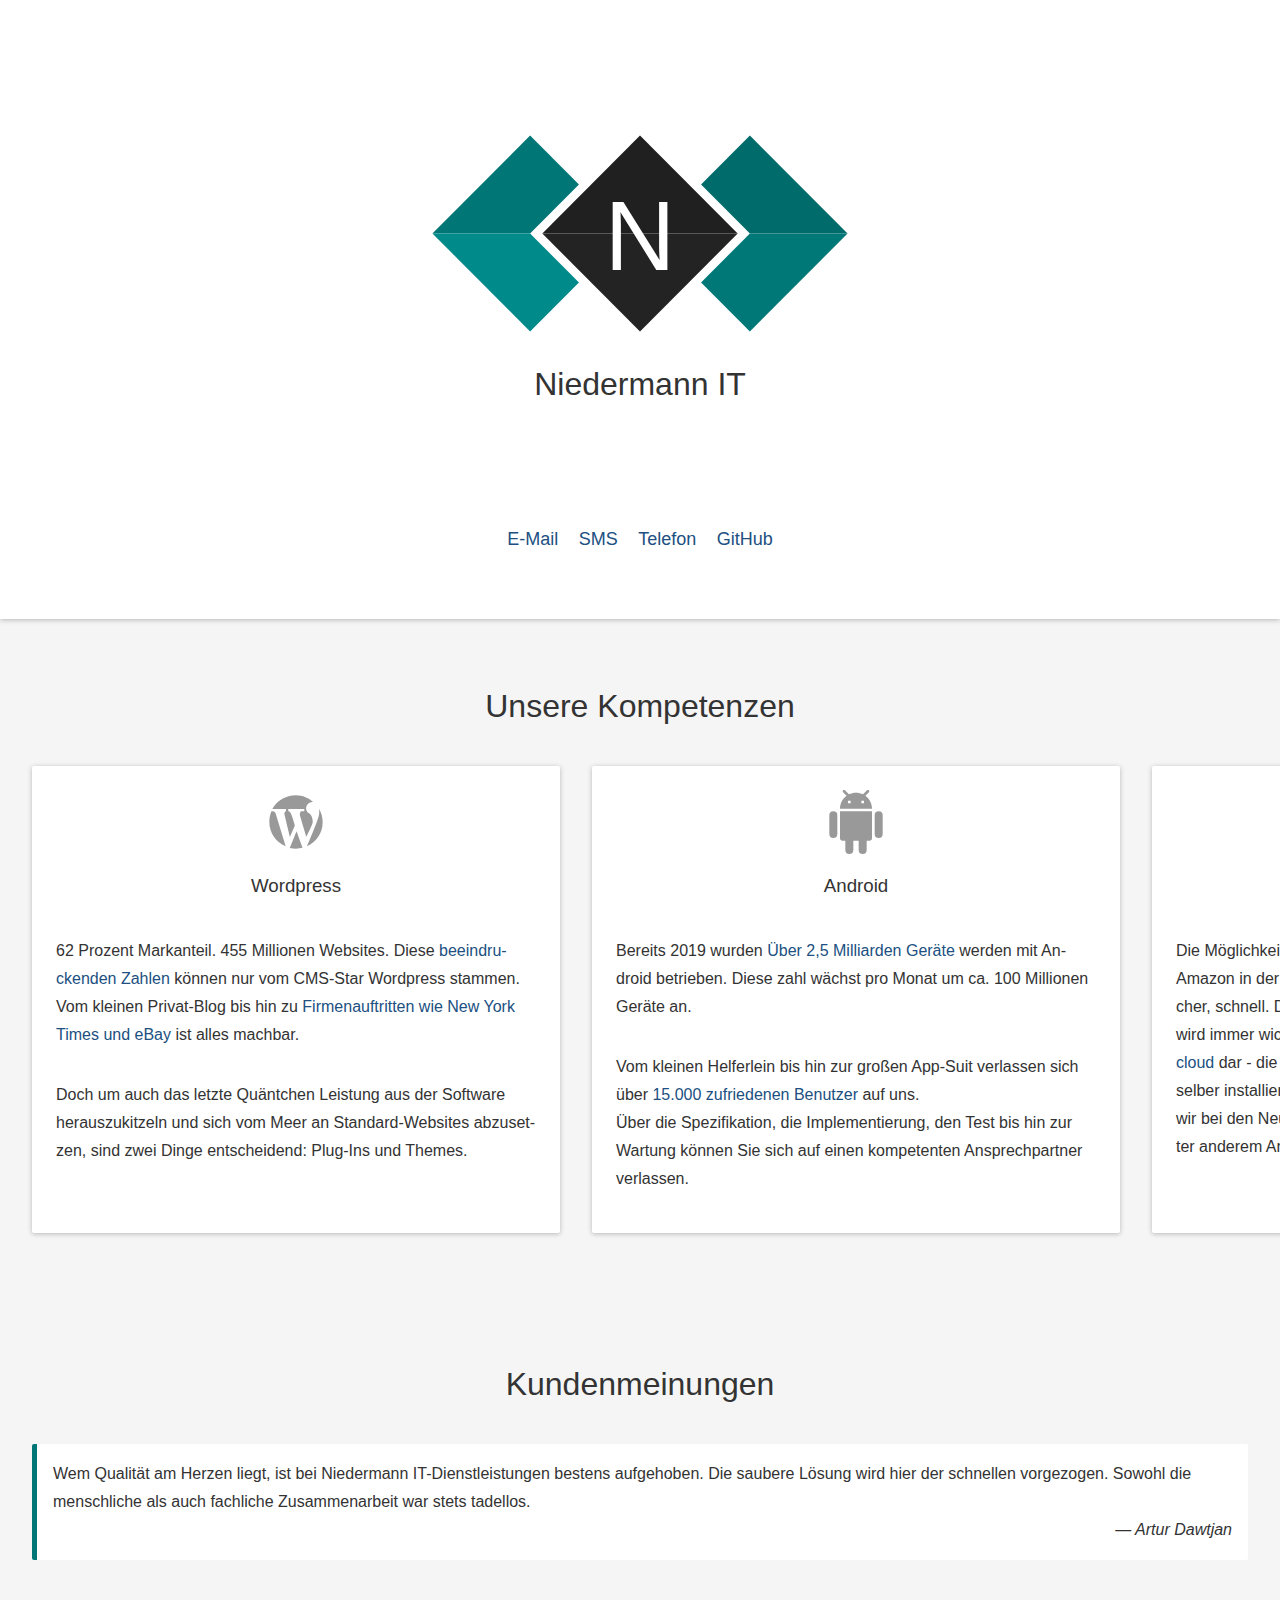
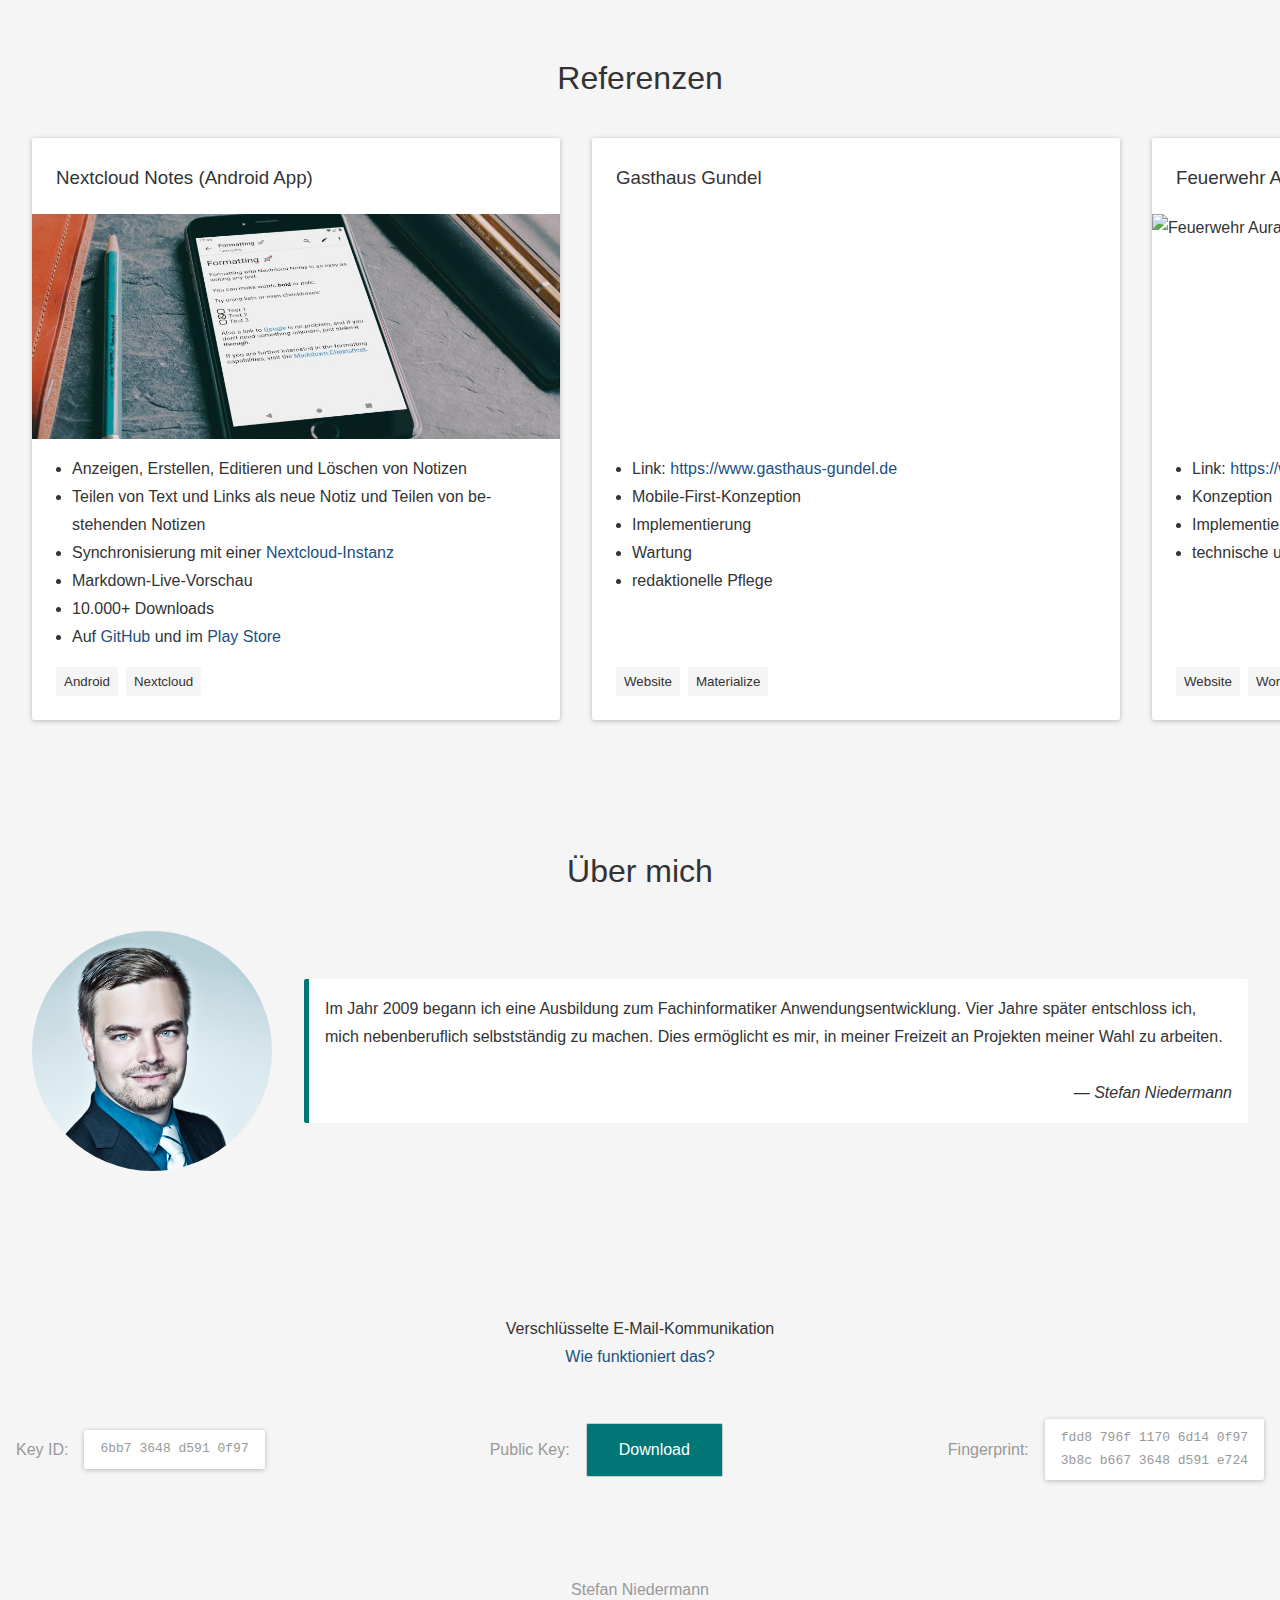
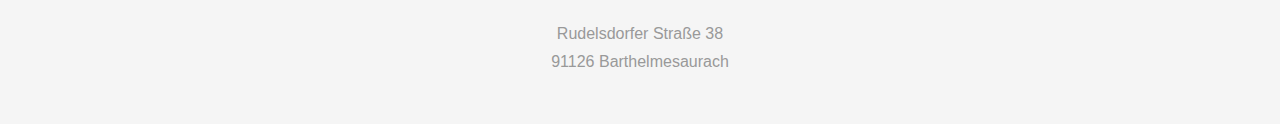
==== commit d5c79ba9: "Rephrase Nextcloud section" ====
--- a/src/index.html
+++ b/src/index.html
@@ -132,7 +132,9 @@
 							title="Nextcloud Homepage" target="_blank">Nextcloud</a>
 						dar - die ganz private Cloud mit vollem Funktionsumfang zum selber installieren.
 						Dank aktiver Beteiligung an der Entwicklung sind wir bei den Neuerungen immer ganz vorne mit
-						dabei und bieten Apps und Customizing in Form von Themes an.
+						dabei und bieten unter anderem Android Clients für
+						<a href="https://play.google.com/store/apps/details?id=it.niedermann.nextcloud.deck.play" target="_blank">Deck</a> und
+						<a href="https://play.google.com/store/apps/details?id=it.niedermann.owncloud.notes" target="_blank">Notes</a> an.
 					</p>
 				</article>
 				<article>
@@ -168,11 +170,8 @@
 					</p>
 					<p>
 						Selbstverständlich ist ein erstes Beratungsgespräch zur Ermittlung Ihrer Bedürfnisse völlig
-						unverbindlich und kostenlos.
-					</p>
-					<p>
-						Auf Anfrage halten wir auch Gruppen-Seminare zu Wunschthemen ab, um in speziellen Bereichen
-						Grundkenntnisse oder tiefergehendes Wissen zu vermitteln.
+						unverbindlich und kostenlos. Auf Anfrage halten wir auch Gruppen-Seminare zu Wunschthemen ab,
+						um in speziellen Bereichen Grundkenntnisse oder tiefergehendes Wissen zu vermitteln.
 					</p>
 				</article>
 			</div>
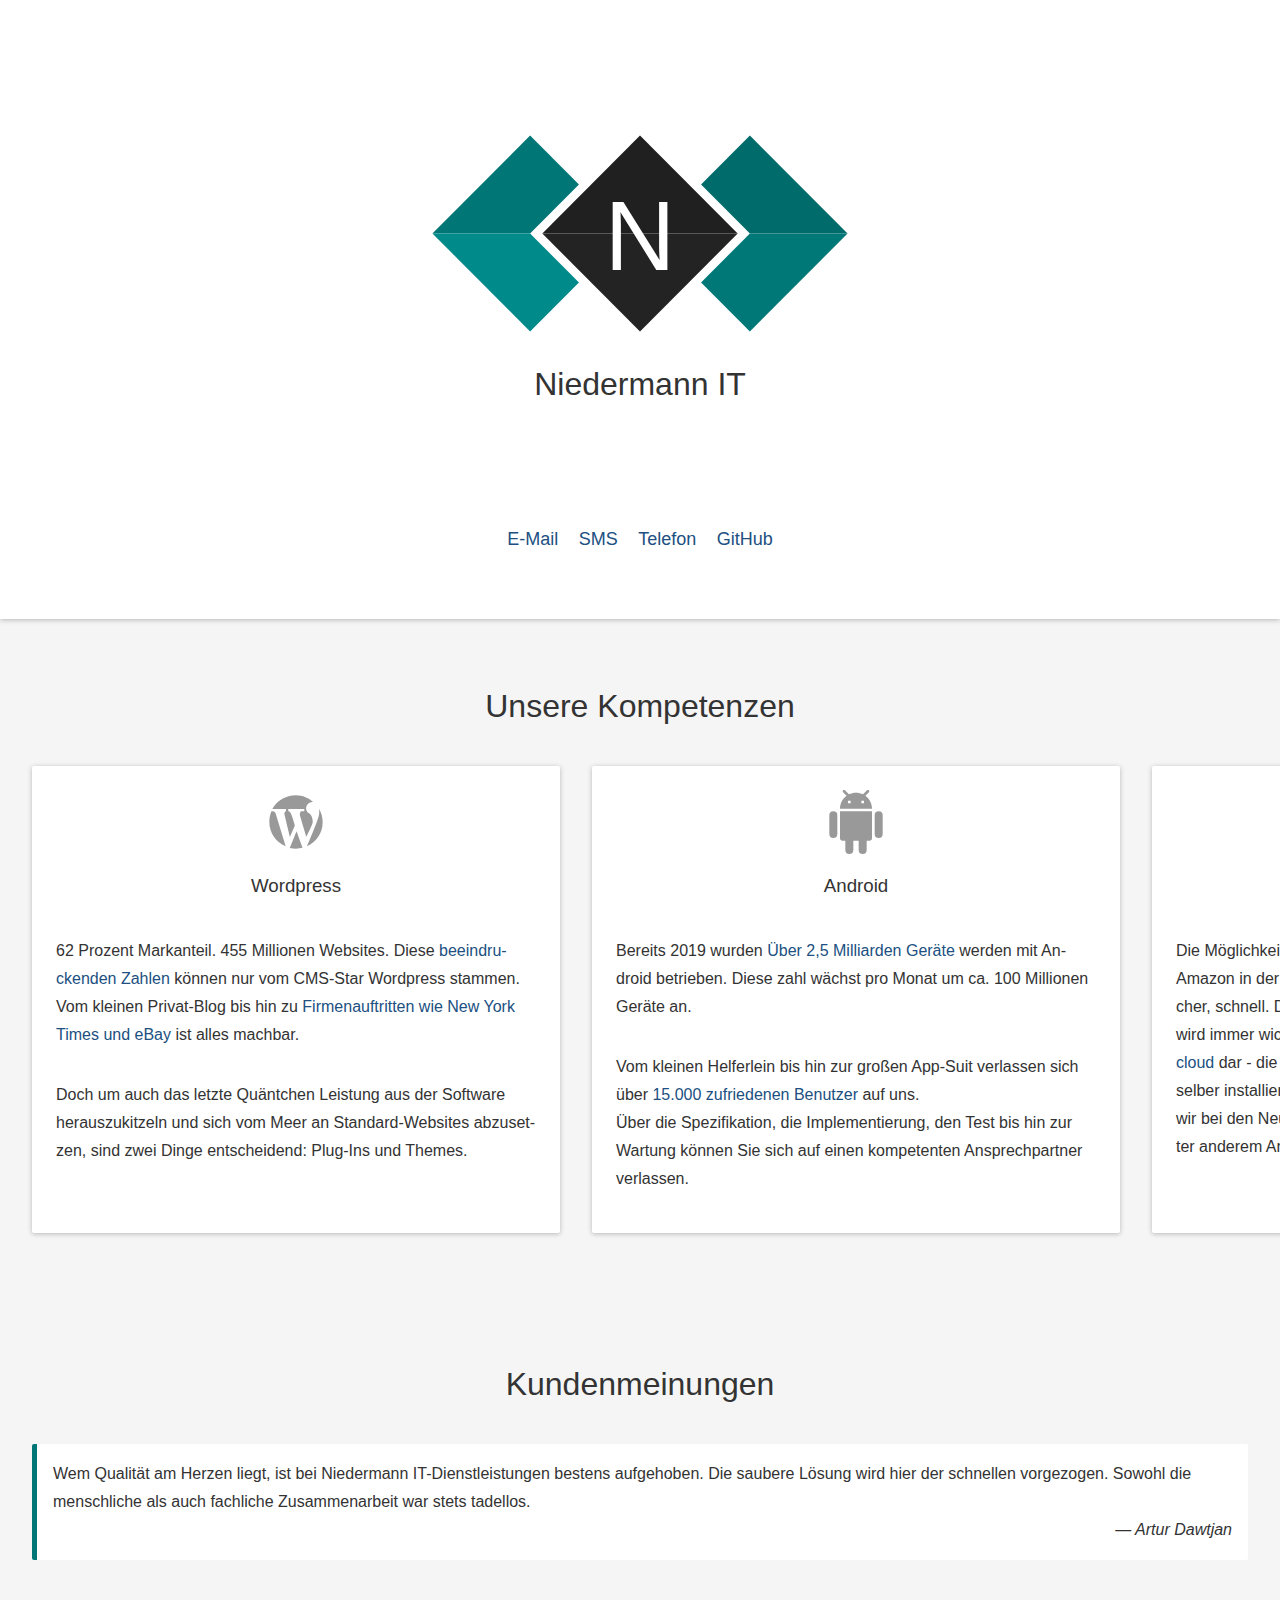
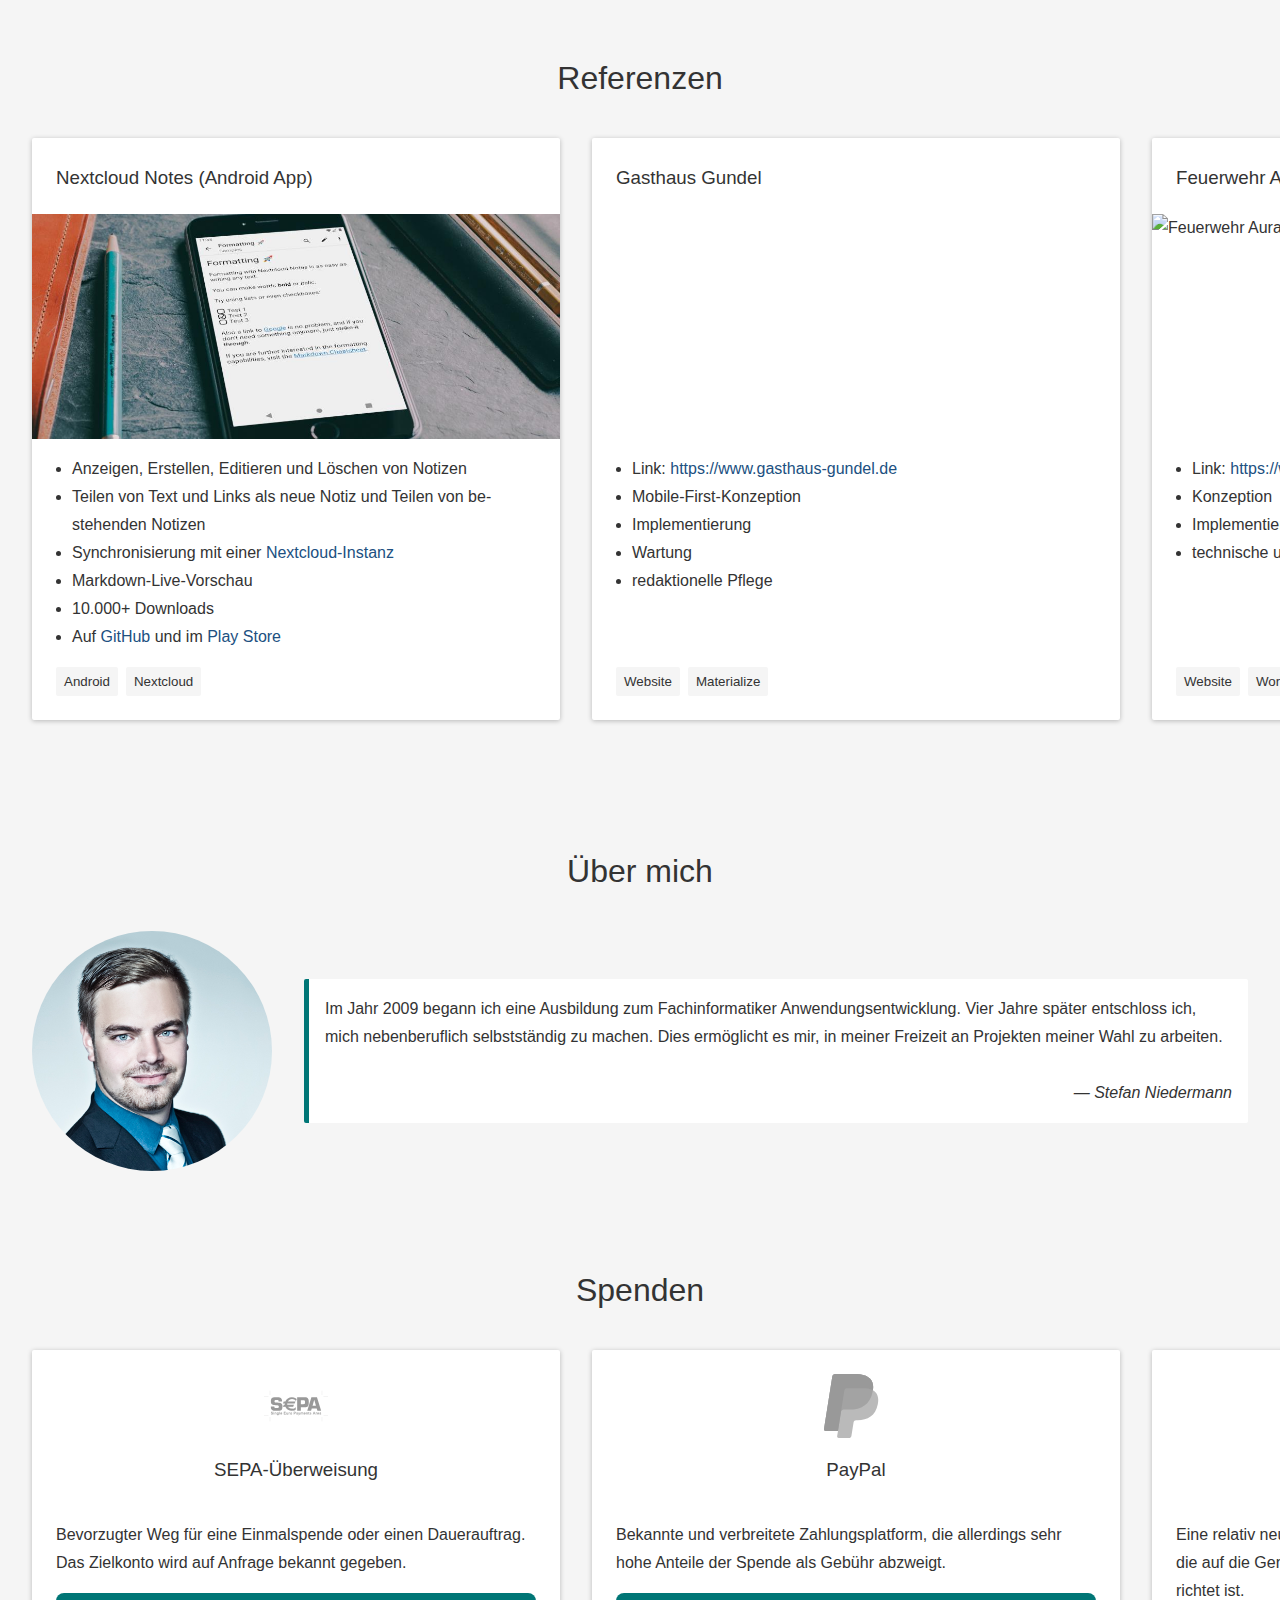
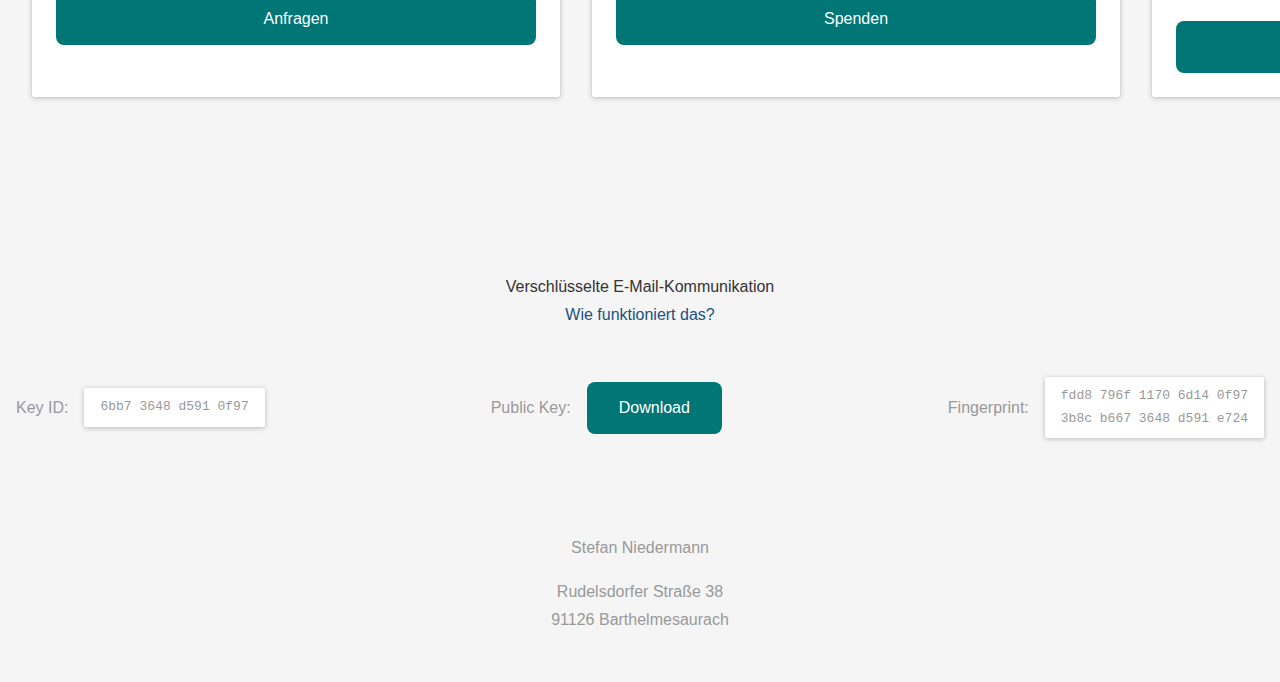
==== commit 5666dafe: "Add donation hints" ====
--- a/src/index.html
+++ b/src/index.html
@@ -379,6 +379,35 @@
 				<cite>Stefan Niedermann</cite>
 			</blockquote>
 		</section>
+		<section class="donate" id="donate">
+			<h2>Spenden</h2>
+			<div>
+				<article>
+					<img loading="lazy" decoding="async" src="assets/donate/sepa.svg" alt="SEPA">
+					<h3>SEPA-Überweisung</h3>
+					<p>
+						Bevorzugter Weg für eine Einmalspende oder einen Dauerauftrag. Das Zielkonto wird auf Anfrage bekannt gegeben.
+					</p>
+					<a href="mailto:info@niedermann.it" class="btn">Anfragen</a>
+				</article>
+				<article>
+					<img loading="lazy" decoding="async" src="assets/donate/paypal.svg" alt="PayPal">
+					<h3>PayPal</h3>
+					<p>
+						Bekannte und verbreitete Zahlungsplatform, die allerdings sehr hohe Anteile der Spende als Gebühr abzweigt.
+					</p>
+					<a href="https://paypal.me/stefanniedermann?country.x=DE&locale.x=de_DE" class="btn" title="Jetzt per PayPal spenden">Spenden</a>
+				</article>
+				<article>
+					<img loading="lazy" decoding="async" src="assets/donate/liberapay.svg" alt="Libera Pay">
+					<h3>LiberaPay</h3>
+					<p>
+						Eine relativ neue und datenschutzfreundliche Spendenplattform, die auf die Generierung von kontinuierlichem Einkommen ausgerichtet ist.
+					</p>
+					<a href="https://liberapay.com/stefan-niedermann/donate" class="btn" title="Jetzt per Libera Pay spenden">Spenden</a>
+				</article>
+			</div>
+		</section>
 		<footer>
 			<h2>Verschlüsselte E-Mail-Kommunikation</h2>
 			<p><a href="https://www.kuketz-blog.de/verschluesselte-e-mails-mit-gnupg-als-supergrundrecht/"
@@ -389,7 +418,7 @@
 				<dt>Fingerprint</dt>
 				<dd><code>fdd8 796f 1170 6d14 0f97<br>3b8c b667 3648 d591 e724</code></dd>
 				<dt>Public Key</dt>
-				<dd><a href="https://keys.openpgp.org/vks/v1/by-fingerprint/FDD8796F11706D140F973B8CB6673648D591E724">Download</a></dd>
+				<dd><a href="https://keys.openpgp.org/vks/v1/by-fingerprint/FDD8796F11706D140F973B8CB6673648D591E724" class="btn">Download</a></dd>
 			</dl>
 			<p>
 				Stefan Niedermann
--- a/src/style.css
+++ b/src/style.css
@@ -128,6 +128,16 @@
     align-items: center;
 }
 
+a.btn {
+	background-color: var(--background-color-selection);
+	padding: .75rem 2rem;
+	color: var(--color-selection);
+	border-radius: .5rem;
+	display: inline-block;
+	text-align: center;
+	text-decoration: none;
+}
+
 ul.tags {
 	display: inline-flex;
 	gap: .5rem;
@@ -377,6 +387,74 @@
 }
 
 /**********************************************************************************/
+/* Donate                                                                         */
+/**********************************************************************************/
+
+section.donate {
+	padding-left: 0;
+	padding-right: 0;
+}
+
+section.donate h2 {
+	margin-bottom: 0;
+}
+
+section.donate div {
+	display: flex;
+	column-gap: 2rem;
+	overflow: auto;
+	scroll-snap-type: x mandatory;
+	scrollbar-width: none;
+	padding: var(--section-padding);
+}
+
+section.donate article {
+	--padding-horizontal: 1.5rem;
+
+    scroll-snap-align: center;
+	flex: 0 0 min(30rem, calc(100% - 5rem));
+	display: flex;
+	flex-direction: column;
+	background-color: var(--background-color-emphasized);
+	box-shadow: var(--box-shadow-cards);
+	padding: var(--padding-horizontal) var(--padding-horizontal);
+	overflow: hidden;
+	border-radius: var(--border-radius);
+}
+
+@media (prefers-color-scheme: dark) {
+	section.donate article {
+		background-color: var(--background-color-emphasized);
+	}
+}
+
+section.donate h3 {
+	text-align: center;
+}
+
+section.donate img {
+	filter: invert(var(--icon-black));
+	width: 4rem;
+	height: 4rem;
+	display: block;
+	margin: 0 auto 1rem auto;
+}
+
+@media (min-width: 1440px) {
+	section.donate div {
+		display: flex;
+		flex-wrap: wrap;
+		gap: 2rem;
+		max-width: var(--max-width-container);
+		margin: auto;
+	}
+
+	section.donate article {
+		flex: 0 0 calc(100% / 3 - 4.5rem);
+	}
+}
+
+/**********************************************************************************/
 /* Footer                                                                         */
 /**********************************************************************************/
 
@@ -405,14 +483,6 @@
 footer dd {
 	margin-top: 1rem;
 	margin-bottom: 3rem;
-}
-
-footer dd a {
-	border: 1px solid var(--border-color);
-	padding: .75rem 2rem;
-	color: var(--color-selection);
-	background-color: var(--background-color-selection);
-	border-radius: var(--border-radius);
 }
 
 footer dd a:hover {
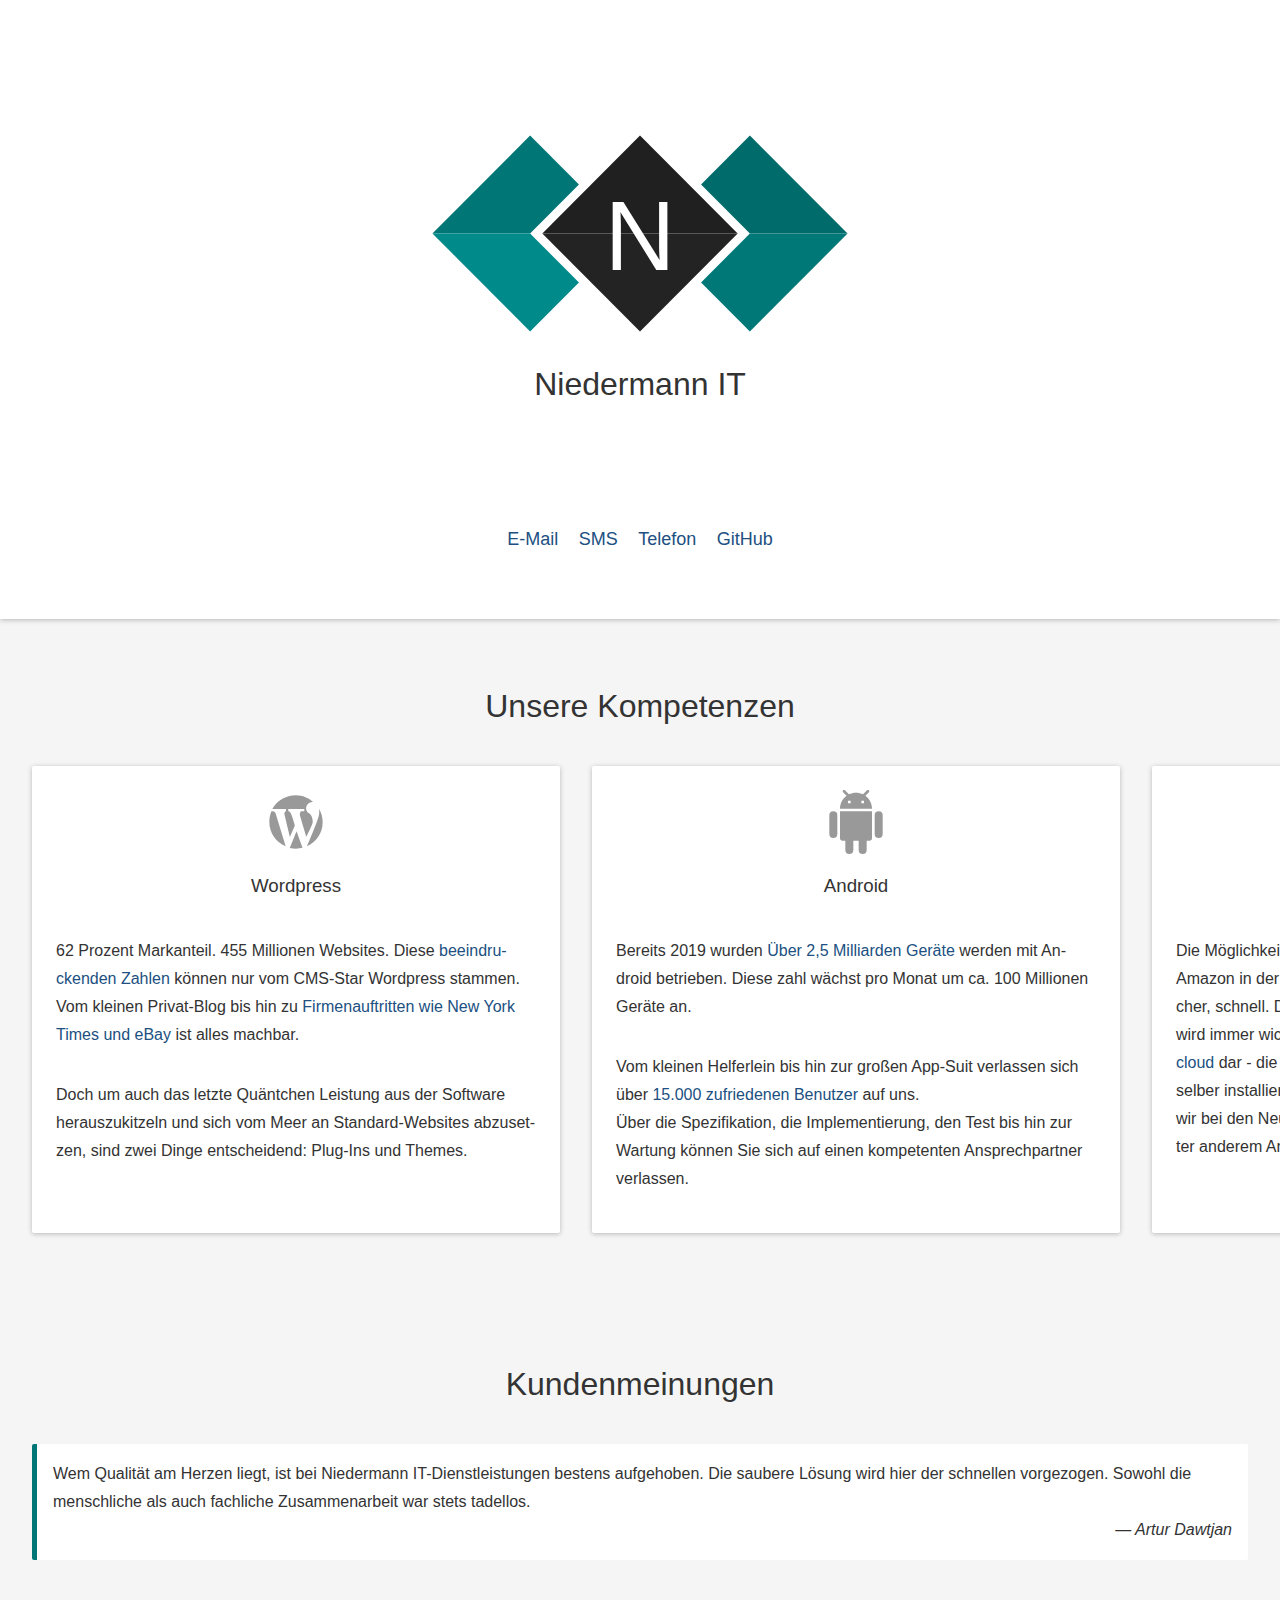
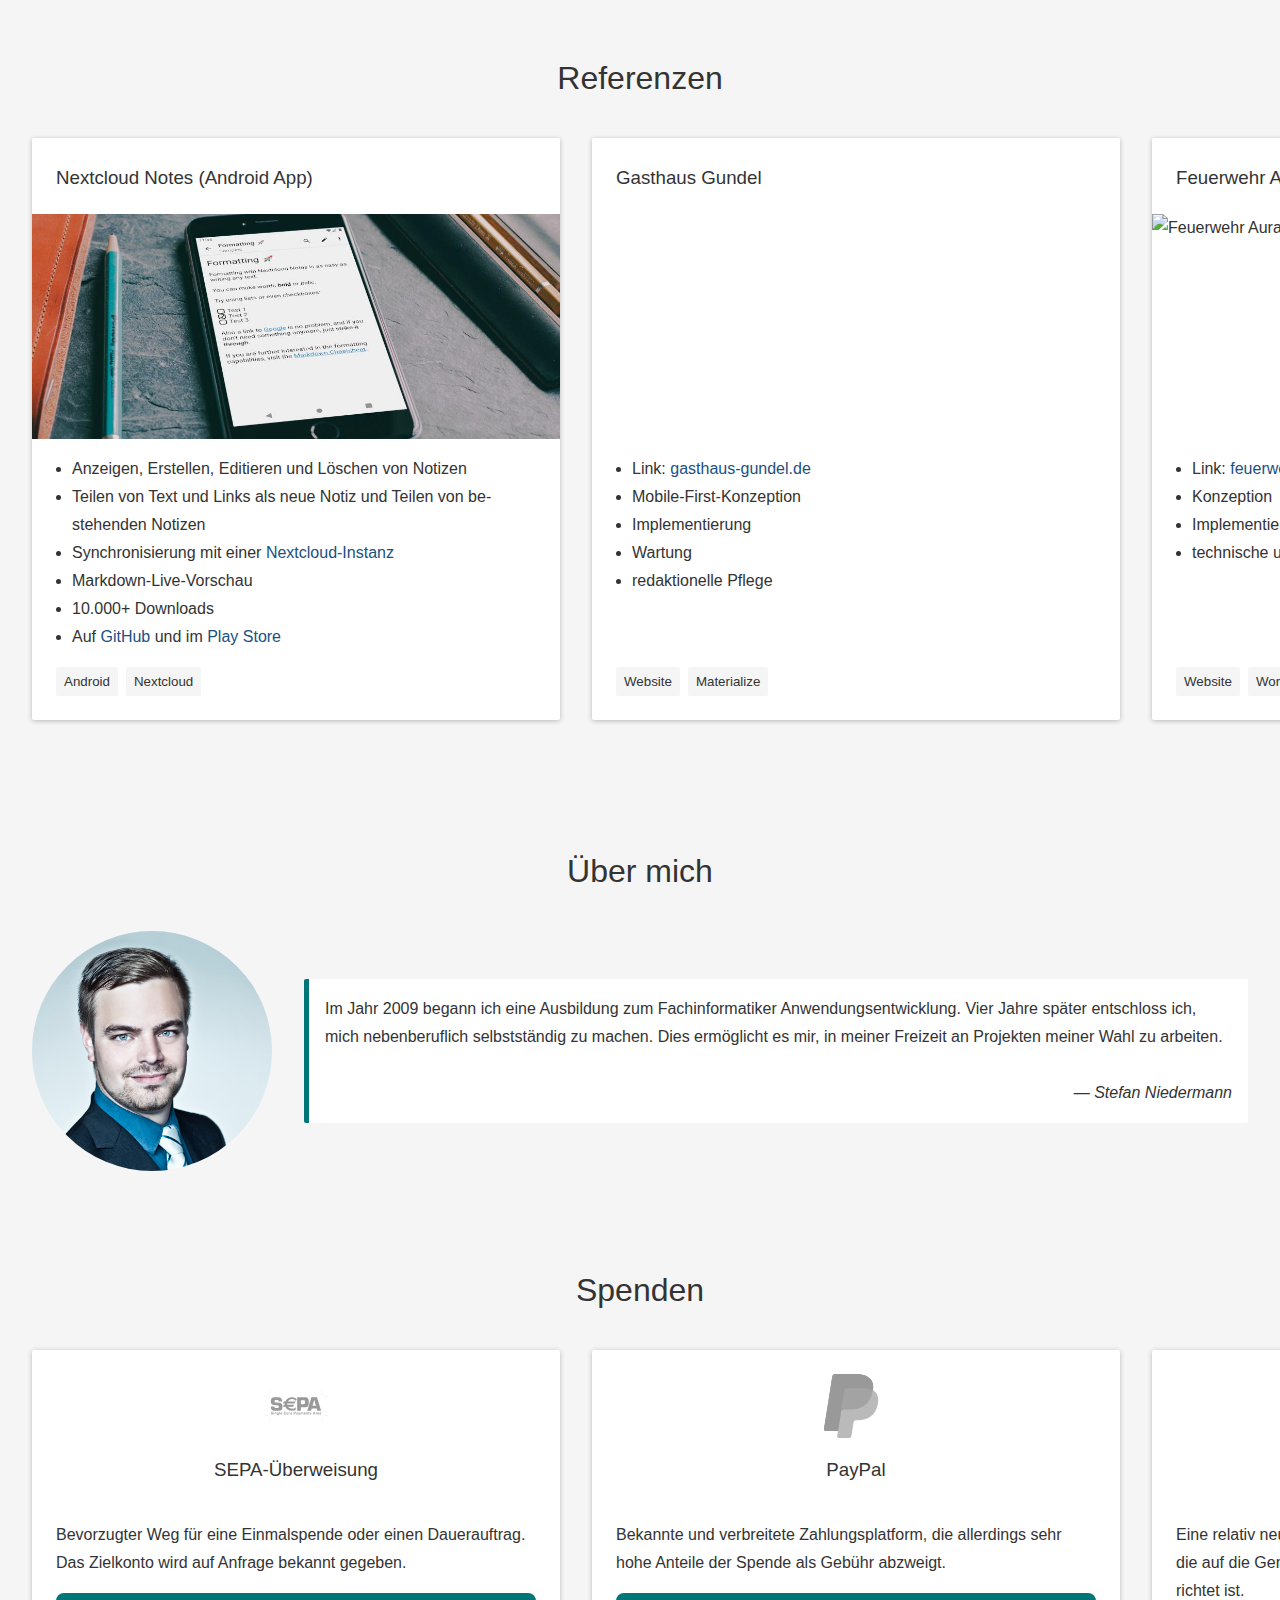
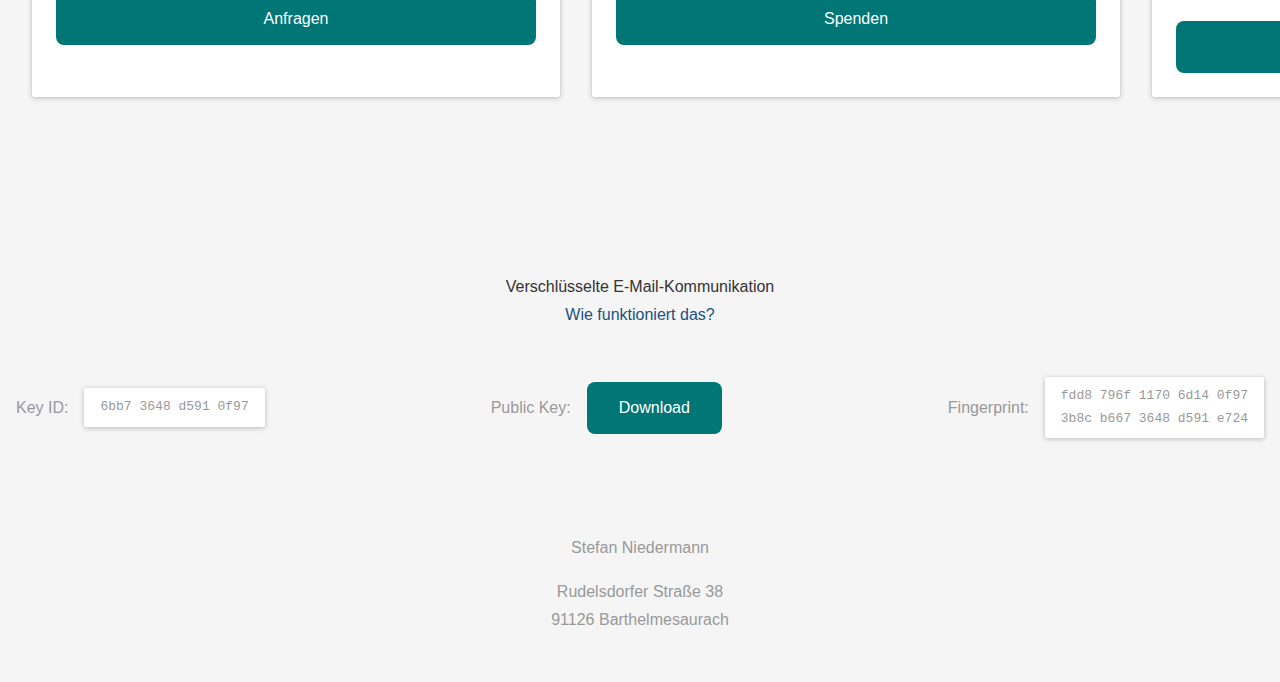
==== commit f6943be8: "feat: Update Play Store downloads of Deck Android" ====
--- a/src/index.html
+++ b/src/index.html
@@ -214,7 +214,7 @@
 					<img loading="lazy" decoding="async" src="assets/referenzen/gasthaus-gundel.jpg" alt="Gasthaus Gundel">
 					<ul>
 						<li>Link: <a href="https://www.gasthaus-gundel.de" target="_blank"
-								rel="nofollow">https://www.gasthaus-gundel.de</a></li>
+								rel="nofollow">gasthaus-gundel.de</a></li>
 						<li>Mobile-First-Konzeption</li>
 						<li>Implementierung</li>
 						<li>Wartung</li>
@@ -230,7 +230,7 @@
 					<img loading="lazy" decoding="async" src="assets/referenzen/ffw-aurachhoehe.jpg" alt="Feuerwehr Aurachhöhe">
 					<ul>
 						<li>Link: <a href="https://www.feuerwehr-aurachhoehe.de" target="_blank"
-								rel="nofollow">https://www.feuerwehr-aurachhoehe.de</a></li>
+								rel="nofollow">feuerwehr-aurachhoehe.de</a></li>
 						<li>Konzeption</li>
 						<li>Implementierung</li>
 						<li>technische und redaktionelle Wartung</li>
@@ -249,7 +249,7 @@
 						<li>Synchronisierung mit einer <a href="https://nextcloud.com/" target="_blank"
 								title="Nextcloud">Nextcloud-Instanz</a></li>
 						<li>Unterstützt Anhänge, Kommentare und Tags</li>
-						<li>5.000+ Downloads</li>
+						<li>10.000+ Downloads</li>
 						<li>Auf <a href="https://github.com/stefan-niedermann/nextcloud-deck" target="_blank"
 								rel="nofollow">GitHub</a> und im <a
 								href="https://play.google.com/store/apps/details?id=it.niedermann.nextcloud.deck.play"
@@ -265,7 +265,7 @@
 					<img loading="lazy" decoding="async" src="assets/referenzen/puri-brennholz.jpg" alt="Puri Brennholz">
 					<ul>
 						<li>Link: <a href="https://puri-brennholz.de" target="_blank"
-								rel="nofollow">https://puri-brennholz.de</a></li>
+								rel="nofollow">puri-brennholz.de</a></li>
 						<li>Konzeption & Design</li>
 						<li>Implementierung</li>
 						<li>Wartung</li>
@@ -282,7 +282,7 @@
 						alt="Kerwaboum Barthelmesaurach e. V.">
 					<ul>
 						<li>Link: <a href="https://www.kerwaboum-barthelmesaurach.de" target="_blank"
-								rel="nofollow">https://www.kerwaboum-barthelmesaurach.de</a></li>
+								rel="nofollow">kerwaboum-barthelmesaurach.de</a></li>
 						<li>Konzeption</li>
 						<li>Implementierung</li>
 						<li>Wartung</li>
@@ -298,7 +298,7 @@
 					<img loading="lazy" decoding="async" src="assets/referenzen/gaestehaus-vogel.jpg" alt="Gästehaus Vogel">
 					<ul>
 						<li>Link: <a href="https://www.gaestehaus-vogel.de" target="_blank"
-								rel="nofollow">https://www.gaestehaus-vogel.de</a></li>
+								rel="nofollow">gaestehaus-vogel.de</a></li>
 						<li>Konzeption</li>
 						<li>Implementierung</li>
 						<li>Wartung</li>
@@ -313,7 +313,7 @@
 					<h3>MyTuxedo</h3>
 					<img loading="lazy" decoding="async" src="assets/referenzen/tuxedo.jpg" alt="Tuxedo Computers">
 					<ul>
-						<li>Link: <a href="https://mytuxedo.de/" target="_blank" rel="nofollow">https://mytuxedo.de/</a>
+						<li>Link: <a href="https://mytuxedo.de/" target="_blank" rel="nofollow">mytuxedo.de</a>
 						</li>
 						<li><a href="https://owncloud.com/" target="_blank"
 								title="Nextcloud - Unsere Kompetenz">ownCloud</a> Templating & Design</li>
@@ -329,7 +329,7 @@
 					<img loading="lazy" decoding="async" src="assets/referenzen/gripsfaktor.jpg" alt="Gripsfaktor">
 					<ul>
 						<li>Link: <a href="https://www.gripsfaktor.de/" target="_blank"
-								rel="nofollow">https://www.gripsfaktor.de/</a></li>
+								rel="nofollow">gripsfaktor.de/</a></li>
 						<li>Erstellung eigener Jimdo-Widgets zur Erweiterung der Standard-Funktionalität</li>
 						<li>Search-Engine Optimization</li>
 					</ul>
@@ -341,7 +341,7 @@
 					<h3>MTEC-Racing-Shop</h3>
 					<img loading="lazy" decoding="async" src="assets/referenzen/mtec-racing-shop.jpg" alt="MTEC-Racing-Shop">
 					<ul>
-						<li>Link: <a href="https://sid.de1.cc" target="_blank" rel="nofollow">https://sid.de1.cc</a></li>
+						<li>Link: <a href="https://sid.de1.cc" target="_blank" rel="nofollow">sid.de1.cc</a></li>
 						<li>Shopware Template</li>
 						<li>Design</li>
 					</ul>
@@ -354,7 +354,7 @@
 					<img loading="lazy" decoding="async" src="assets/referenzen/aurachtaler.jpg" alt="Die G'selligen Aurachtaler e. V.">
 					<ul>
 						<li>Link: <a href="https://www.aurachtaler.de" target="_blank"
-								rel="nofollow">https://www.aurachtaler.de</a></li>
+								rel="nofollow">aurachtaler.de</a></li>
 						<li>Konzeption</li>
 						<li>Implementierung</li>
 						<li>Wartung</li>
